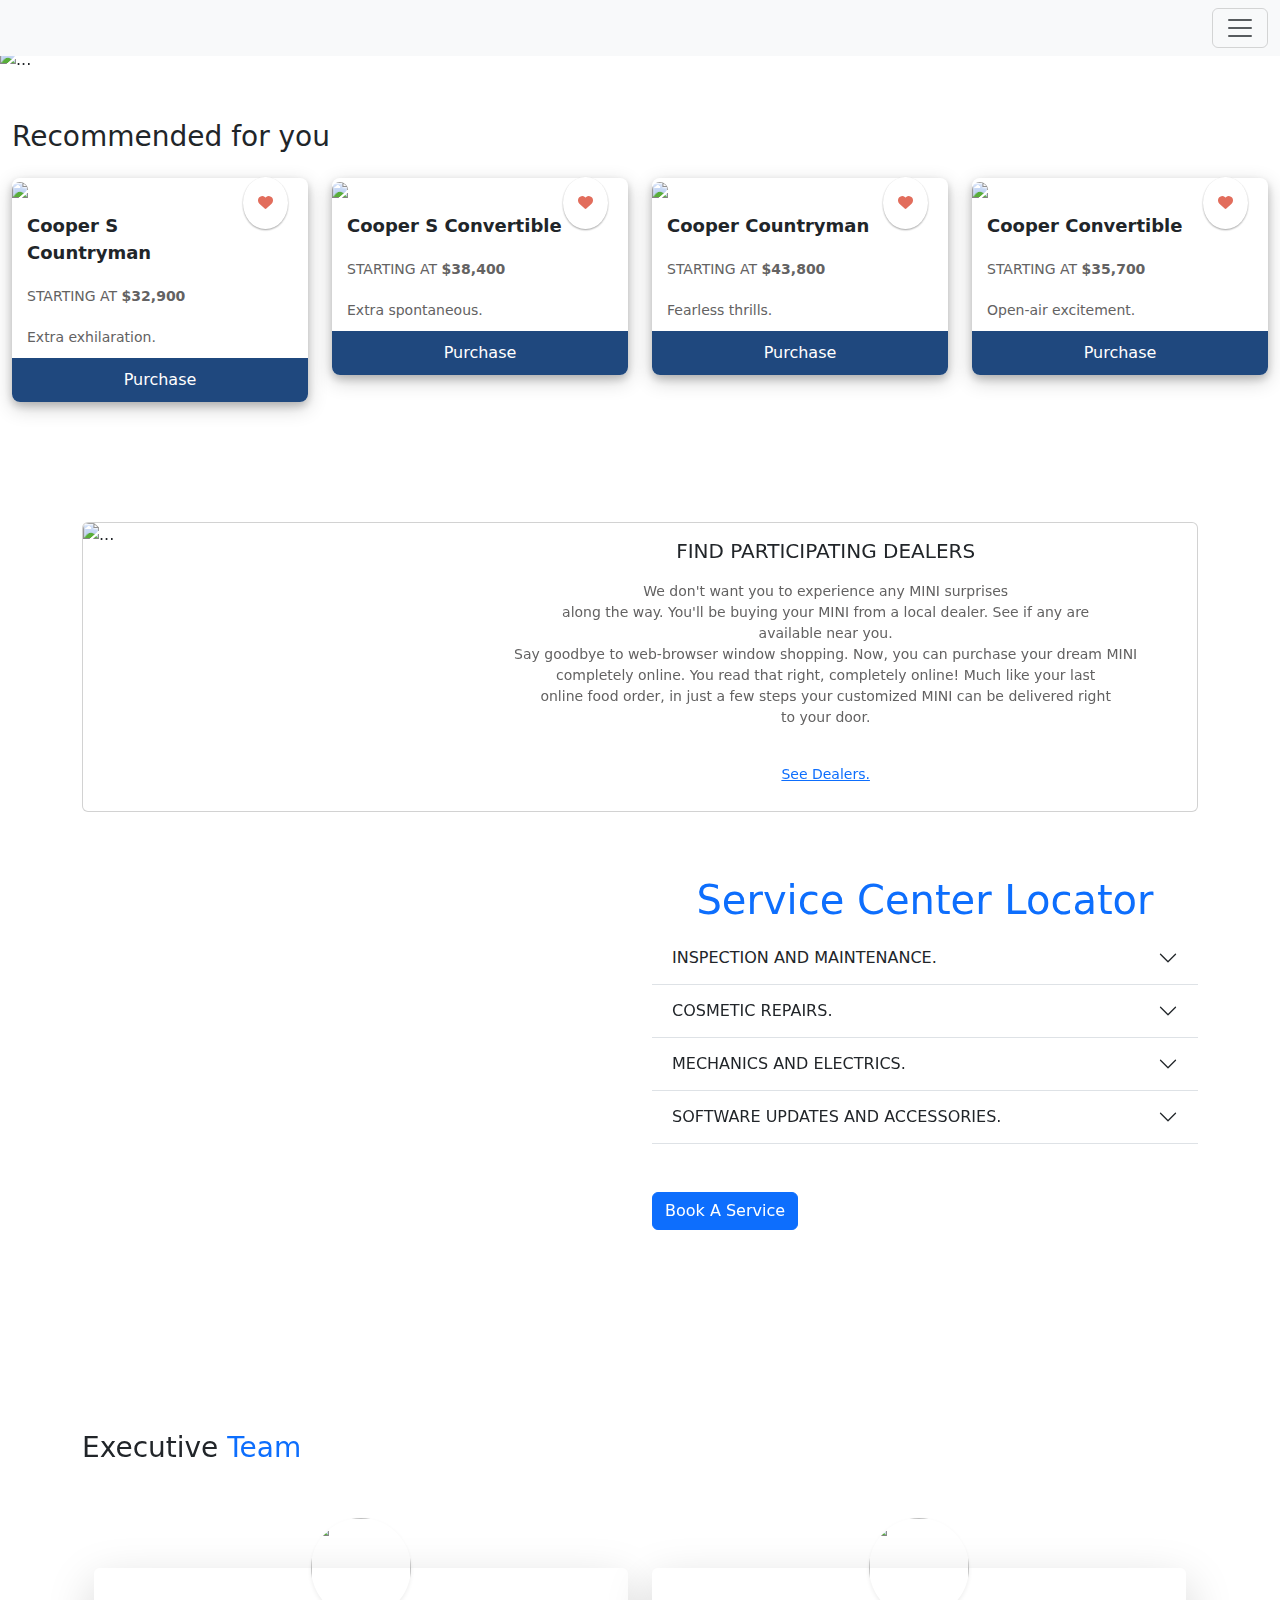
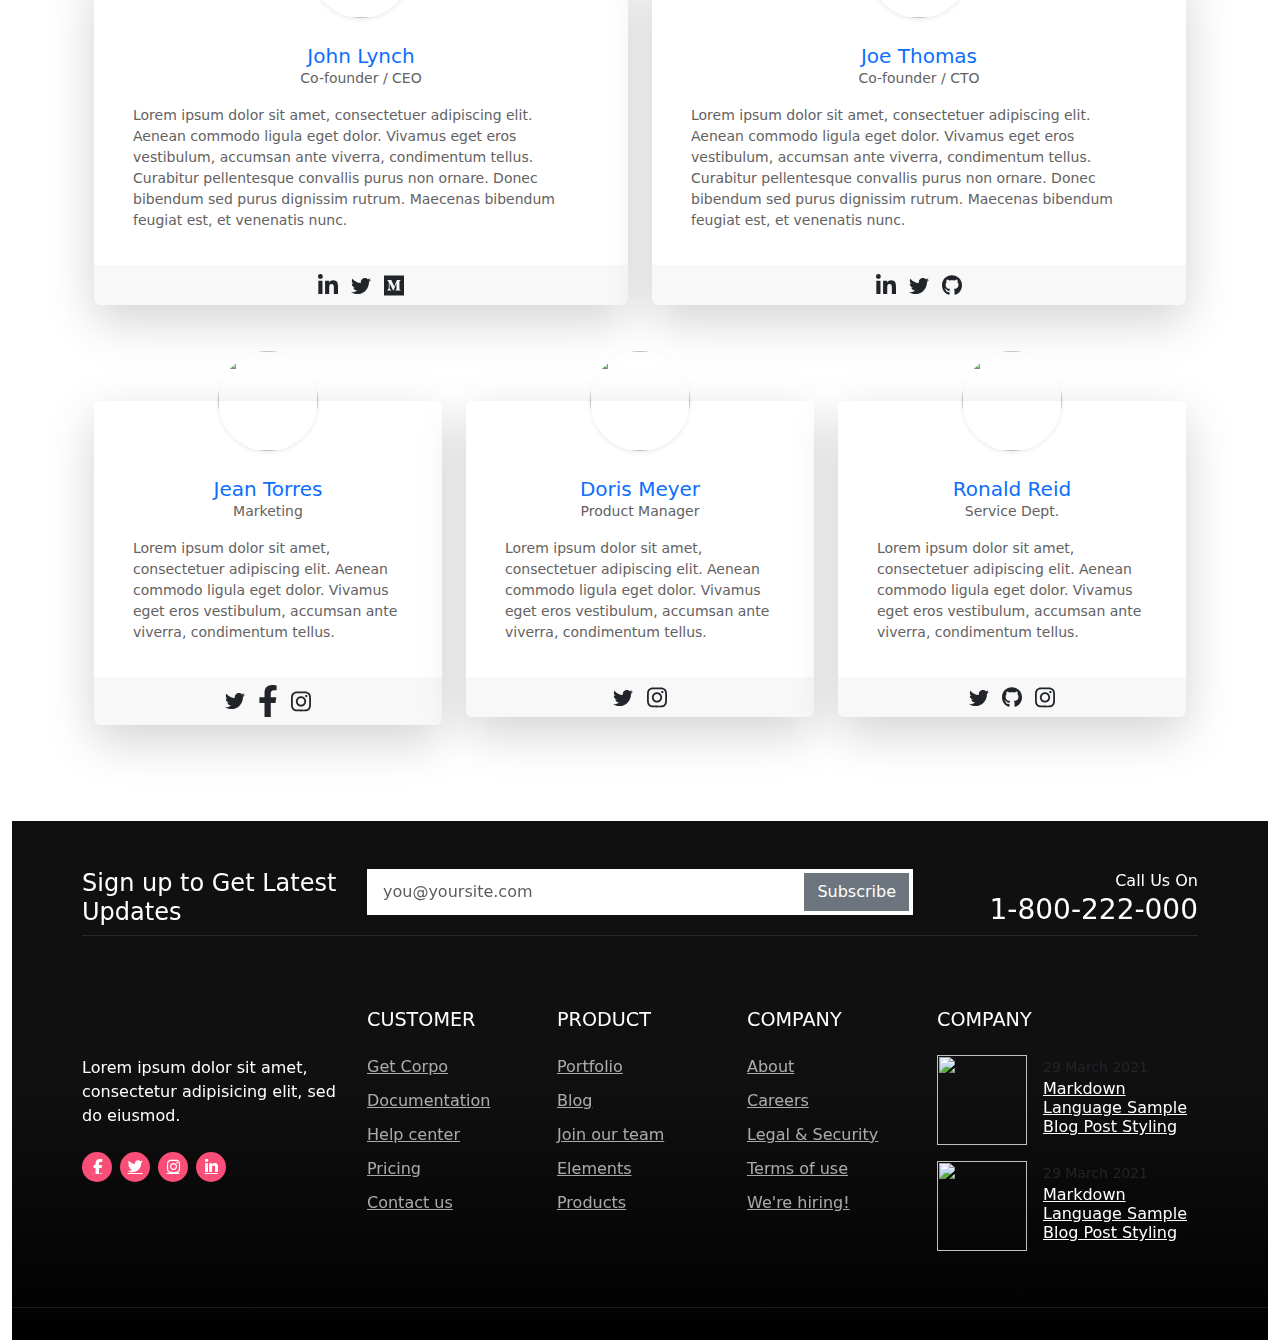
==== index.html @ a59e13ec "Update and rename index.html.html to index.html" ====
<!DOCTYPE html>
<html lang="en">

<head>
    <meta charset="UTF-8">
    <meta name="viewport" content="width=device-width, initial-scale=1.0">
    <title>Document</title>
    <link rel="stylesheet" href="./style.css">
    <link rel="stylesheet" href="https://cdn.jsdelivr.net/npm/bootstrap@5.3.2/dist/css/bootstrap.min.css">
    <link rel="stylesheet" href="https://cdn.jsdelivr.net/npm/bootstrap-icons@1.11.3/font/bootstrap-icons.min.css">
    <link rel="stylesheet" href="https://cdnjs.cloudflare.com/ajax/libs/font-awesome/6.5.1/css/all.min.css">
    <link href="https://unpkg.com/aos@2.3.1/dist/aos.css" rel="stylesheet">
    
</head>

<body>
    <nav class="navbar bg-body-tertiary fixed-top">
        <div class="container-fluid">
            <img class="navbar-brand" src="./minilogo.png" alt="" style="max-width: 7%;">
            <button class="navbar-toggler" type="button" data-bs-toggle="offcanvas" data-bs-target="#offcanvasNavbar"
                aria-controls="offcanvasNavbar" aria-label="Toggle navigation">
                <span class="navbar-toggler-icon"></span>
            </button>
            <div class="offcanvas offcanvas-end" tabindex="-1" id="offcanvasNavbar"
                aria-labelledby="offcanvasNavbarLabel">
                <div class="offcanvas-header">
                    <h5 class="offcanvas-title" id="offcanvasNavbarLabel">Mini Cooper</h5>
                    <button type="button" class="btn-close" data-bs-dismiss="offcanvas" aria-label="Close"></button>
                </div>
                <div class="offcanvas-body">
                    <ul class="navbar-nav justify-content-end flex-grow-1 pe-3">
                        <li class="nav-item">
                            <a class="nav-link" href="#">Models</a>
                        </li>
                        <li class="nav-item">
                            <a class="nav-link" href="#">Finance</a>
                        </li>
                        <li class="nav-item">
                            <a class="nav-link" href="#">Services</a>
                        </li>
                        <li class="nav-item">
                            <a class="nav-link" href="#">Find a Mini Center</a>
                        </li>
                        <li class="nav-item">
                            <a class="nav-link" href="#">Test Drive a Mini</a>
                        </li>
                        <li class="nav-item">
                            <a class="nav-link" href="#">Buy a Mini</a>
                        </li>
                    </ul>
                    <form class="d-flex align-items-center mt-3" role="search">
                        <input class="form-control me-2" type="search" placeholder="Search" aria-label="Search">
                        <i class="bi bi-search"></i>
                    </form>
                </div>
            </div>
        </div>
    </nav>

    <div id="carouselExampleInterval" class="carousel slide mt-5" data-bs-ride="carousel">
        <div class="carousel-inner">
            <div class="carousel-item active" data-bs-interval="1000">
                <img src="./b3.jpg" class="d-block w-100" alt="...">
            </div>
            <div class="carousel-item">
                <img src="./b1.jpg" class="d-block w-100" alt="..." data-bs-interval="1000">
            </div>
            <div class="carousel-item" data-bs-interval="1000">
                <img src="./b2.jpg" class="d-block w-100" alt="...">
            </div>
        </div>
        <button class="carousel-control-prev" type="button" data-bs-target="#carouselExampleInterval"
            data-bs-slide="prev">
            <span class="carousel-control-prev-icon" aria-hidden="true"></span>
            <span class="visually-hidden">Previous</span>
        </button>
        <button class="carousel-control-next" type="button" data-bs-target="#carouselExampleInterval"
            data-bs-slide="next">
            <span class="carousel-control-next-icon" aria-hidden="true"></span>
            <span class="visually-hidden">Next</span>
        </button>
    </div>

    <div class="container-fluid my-5">
        <div class="row">
            <h3>Recommended for you</h3>
            <!-- <h3 style="margin-top: -35px;"  data-aos="fade-right"
            data-aos-offset="300"
            data-aos-easing="ease-in-sine">_________________________</h3> -->
            <div class="col-lg-6 mt-3 col-sm-6 col-xl-3" data-aos="fade-right" data-aos-offset="300"
                data-aos-easing="ease-in-sine">
                <div class="card-sl">
                    <div class="card-image">
                        <img src="./minicourt.avif" />
                    </div>

                    <a class="card-action" href="#"><i class="fa fa-heart"></i></a>
                    <div class="card-heading">
                        Cooper S Countryman
                    </div>
                    <div class="card-text">
                        STARTING AT

                        <b>$32,900</b>
                    </div>
                    <div class="card-text">
                        Extra exhilaration.
                    </div>
                    <a href="#" class="card-button" style="text-decoration: none;">Purchase</a>
                </div>
            </div>
            <div class="col-lg-6 mt-3 col-sm-6 col-xl-3" data-aos="fade-right" data-aos-offset="300"
                data-aos-easing="ease-in-sine">
                <div class="card-sl">
                    <div class="card-image">
                        <img src="./MINIUSA-Convertible-Cosy-Coopers.avif" />
                    </div>

                    <a class="card-action" href="#"><i class="fa fa-heart"></i></a>
                    <div class="card-heading">
                        Cooper S Convertible
                    </div>
                    <div class="card-text">
                        STARTING AT

                        <b>$38,400</b>
                    </div>
                    <div class="card-text">
                        Extra spontaneous.
                    </div>
                    <a href="#" class="card-button" style="text-decoration: none;">Purchase</a>
                </div>
            </div>
            <div class="col-lg-6 mt-3 col-sm-6 col-xl-3" data-aos="fade-right" data-aos-offset="300"
                data-aos-easing="ease-in-sine">
                <div class="card-sl">
                    <div class="card-image">
                        <img src="./MINI-USA-Countryman-Lineup-4-v3.avif" />
                    </div>

                    <a class="card-action" href="#"><i class="fa fa-heart"></i></a>
                    <div class="card-heading">
                        Cooper Countryman
                    </div>
                    <div class="card-text">
                        STARTING AT



                        <b>$43,800</b>
                    </div>
                    <div class="card-text">
                        Fearless thrills.
                    </div>
                    <a href="#" class="card-button" style="text-decoration: none;">Purchase</a>
                </div>
            </div>
            <div class="col-lg-6 mt-3 col-sm-6 col-xl-3" data-aos="fade-right" data-aos-offset="300"
                data-aos-easing="ease-in-sine">
                <div class="card-sl">
                    <div class="card-image">
                        <img src="./MINIUSA-Convertible-Cosy-Cooper.avif" />
                    </div>

                    <a class="card-action" href="#"><i class="fa fa-heart"></i></a>
                    <div class="card-heading">
                        Cooper Convertible
                    </div>
                    <div class="card-text">
                        STARTING AT



                        <b>$35,700</b>
                    </div>
                    <div class="card-text">
                        Open-air excitement.
                    </div>
                    <a href="#" class="card-button" style="text-decoration: none;">Purchase</a>
                </div>
            </div>
        </div>
    </div>

    <div class="container-fluid">
        <div class="row">
            <div class="col">
                <div class="img-fluid">
                    <img src="b2.avif" alt="" style="max-width: 100%; height: auto;" class="img1">
                </div>
            </div>
        </div>
    </div>

    <div class="container my-5" data-aos="fade-up" data-aos-anchor-placement="center-bottom">
        <div class="row">
            <div class="col">
                <div class="card mb-3" style="max-width: 100%;">
                    <div class="row g-0">
                        <div class="col-md-4">
                            <img src="https://www.miniusa.com/content/dam/mini/shopping-tools/shopping/shop-at-home/desktop/MINI-Anywhere-Participating-Dealers_Desktop.jpg.miniusaimg.small.jpeg"
                                class="img-fluid rounded-start" alt="...">
                        </div>
                        <div class="col-md-8">
                            <div class="card-body">
                                <h5 class="card-title text-center">FIND PARTICIPATING DEALERS</h5>
                                <p class="card-text text-center">We don't want you to experience any MINI surprises <br>
                                    along the way. You'll be buying your MINI from a local dealer. See if any are <br>
                                    available near you. <br>
                                    Say goodbye to web-browser window shopping. Now, you can purchase your dream MINI
                                    <br>
                                    completely online. You read that right, completely online! Much like your last <br>
                                    online food order, in just a few steps your customized MINI can be delivered right
                                    <br>
                                    to your door.
                                </p>
                                <!-- <div class="btn btn-outline-primary">SEE DEALERS</div> -->
                                <p class="card-text text-center"><a href="#">See Dealers.</a>
                                </p>
                            </div>
                        </div>
                    </div>
                </div>
            </div>
        </div>
    </div>

    <div class="container">
        <div class="row">
            <div class="col-lg-6 col-md-12">
                <div class="mapouter">
                    <div class="gmap_canvas"><iframe
                            src="https://maps.google.com/maps?q=india&amp;t=&amp;z=5&amp;ie=UTF8&amp;iwloc=&amp;output=embed"
                            frameborder="1" scrolling="no" style="width: 500px; height: 500px;"></iframe>
                        <!-- <a href="https://blooketjoin.org/blooket-login/">blooket login</a> -->
                    </div>
                </div>
            </div>
            <div class="col-md-12 col-lg-6">
                <h1 class="text-center text-primary">Service Center Locator</h1>
                <div class="accordion accordion-flush" id="accordionFlushExample">
                    <div class="accordion-item">
                      <h2 class="accordion-header">
                        <button class="accordion-button collapsed" type="button" data-bs-toggle="collapse" data-bs-target="#flush-collapseOne" aria-expanded="false" aria-controls="flush-collapseOne">
                            INSPECTION AND MAINTENANCE.
                        </button>
                      </h2>
                      <div id="flush-collapseOne" class="accordion-collapse collapse" data-bs-parent="#accordionFlushExample">
                        <ul>
                            <li>Main inspection and emissions exhaust test.</li>
                            <li>Winter, holiday or safety check-ups.</li>
                            <li>Engine oil service with high-quality MINI Original Engine Oil and a replacement oil filter.</li>
                        </ul>
                        <!-- <div class="accordion-body">Placeholder content for this accordion, which is intended to demonstrate the <code>.accordion-flush</code> class. This is the first item's accordion body.</div> -->
                      </div>
                    </div>
                    <div class="accordion-item">
                      <h2 class="accordion-header">
                        <button class="accordion-button collapsed" type="button" data-bs-toggle="collapse" data-bs-target="#flush-collapseTwo" aria-expanded="false" aria-controls="flush-collapseTwo">
                            COSMETIC REPAIRS.
                        </button>
                      </h2>
                      <div id="flush-collapseTwo" class="accordion-collapse collapse" data-bs-parent="#accordionFlushExample">
                        <!-- <div class="accordion-body">Placeholder content for this accordion, which is intended to demonstrate the <code>.accordion-flush</code> class. This is the second item's accordion body. Let's imagine this being filled with some actual content.</div> -->
                        <ul>
                            <li>Removal of cracks and scratches on plastic parts, e.g. bumpers.</li>
                            <li>Repairs to torn seats, ripped upholstery and interior scratches.</li>
                            <li>Windscreen cracks and scratches fixed - usually in less than an hour.</li>
                        </ul>
                      </div>
                    </div>
                    <div class="accordion-item">
                      <h2 class="accordion-header">
                        <button class="accordion-button collapsed" type="button" data-bs-toggle="collapse" data-bs-target="#flush-collapseThree" aria-expanded="false" aria-controls="flush-collapseThree">
                            MECHANICS AND ELECTRICS.
                        </button>
                      </h2>
                      <div id="flush-collapseThree" class="accordion-collapse collapse" data-bs-parent="#accordionFlushExample">
                        <!-- <div class="accordion-body">Placeholder content for this accordion, which is intended to demonstrate the <code>.accordion-flush</code> class. This is the third item's accordion body. Nothing more exciting happening here in terms of content, but just filling up the space to make it look, at least at first glance, a bit more representative of how this would look in a real-world application.</div> -->
                        <ul>
                            <li>Brake pads replaced to restore maximum stopping power.</li>
                            <li>Exhaust replacement to guarantee full-blooded, authentic MINI sound.</li>
                            <li>Specialist electrical and electronic repairs that improve safety, comfort and fuel efficiency.</li>
                        </ul>
                      </div>
                    </div>
                    <div class="accordion-item">
                        <h2 class="accordion-header">
                          <button class="accordion-button collapsed" type="button" data-bs-toggle="collapse" data-bs-target="#flush-collapseFour" aria-expanded="false" aria-controls="flush-collapseFour">
                            SOFTWARE UPDATES AND ACCESSORIES.
                          </button>
                        </h2>
                        <div id="flush-collapseFour" class="accordion-collapse collapse" data-bs-parent="#accordionFlushExample">
                          <!-- <div class="accordion-body">Placeholder content for this accordion, which is intended to demonstrate the <code>.accordion-flush</code> class. This is the third item's accordion body. Nothing more exciting happening here in terms of content, but just filling up the space to make it look, at least at first glance, a bit more representative of how this would look in a real-world application.</div> -->
                          <ul>
                            <li>Benefit from the latest MINI technology, from up-to-the minute navigation to Bluetooth connectivity.</li>
                            <li>Personalise your MINI with genuine accessories, made to measure for your car.</li>
                             <li>Retrofitted by expert technicians to smoothly integrate with your MINI.</li> 
                        </ul>
                        </div>
                      </div>
                      <!-- Button trigger modal -->
<button type="button" class="btn btn-primary mt-5" data-bs-toggle="modal" data-bs-target="#exampleModal">
    Book A Service
  </button>
  
  <div class="modal fade" id="exampleModal" tabindex="-1" aria-labelledby="exampleModalLabel" aria-hidden="true">
    <div class="modal-dialog ">
      <div class="modal-content ">
        <div class="modal-header ">
          <h1 class="modal-title fs-5 " id="exampleModalLabel">MINI CAN FIX IT. </h1>
          <button type="button" class="btn-close " data-bs-dismiss="modal" aria-label="Close"></button>
        </div>
        <div class="modal-body">
          ...
        </div>
        <div class="modal-footer">
          <button type="button" class="btn btn-secondary" data-bs-dismiss="modal">Close</button>
          <button type="button" class="btn btn-primary">Save changes</button>
        </div>
      </div>
    </div>
  </div>
                  </div>
                <!-- <h1 class="text-center text-primary">Service Center Locator</h1>
                <p class="text-center">For servicing and repairs big and small, trust your MINI to the experts. Our magician-like
                    technicians will get your MINI looking good as new and working like a dream, using MINI Original
                    Parts and signature MINI expertise.</p>
                <h3 class="text-center">INSPECTION AND MAINTENANCE.</h3>
                <ul>
                    <li>Main inspection and emissions exhaust test.</li>
                    <li>Winter, holiday or safety check-ups.</li>
                    <li>Engine oil service with high-quality MINI Original Engine Oil and a replacement oil filter.</li>
                </ul>
                <h3 class="text-center">COSMETIC REPAIRS.</h3>
                <ul>
                    <li>Removal of cracks and scratches on plastic parts, e.g. bumpers.</li>
                    <li>Repairs to torn seats, ripped upholstery and interior scratches.</li>
                    <li>Windscreen cracks and scratches fixed - usually in less than an hour.</li>
                </ul> -->
                <!-- <h3 class="text-center">MECHANICS AND ELECTRICS.</h3>
                <ul>
                    <li>Brake pads replaced to restore maximum stopping power.</li>
                    <li>Exhaust replacement to guarantee full-blooded, authentic MINI sound.</li>
                    <li>Specialist electrical and electronic repairs that improve safety, comfort and fuel efficiency.</li>
                </ul>
                <h3 class="text-center">SOFTWARE UPDATES AND ACCESSORIES.</h3>
                <ul>
                    <li>Benefit from the latest MINI technology, from up-to-the minute navigation to Bluetooth connectivity.</li> -->
                    <!-- <li>Personalise your MINI with genuine accessories, made to measure for your car.</li> -->
                    <!-- <li>Retrofitted by expert technicians to smoothly integrate with your MINI.</li>
                </ul>  -->
            </div>
        </div>
    </div>

    <div class="container mt-5">
        <h3 class="text">Executive <span class="text-primary">Team</span></h3>
        <div class="row">
            <div class="col">
                <section class="team-section py-5">
                    <div class="container">
                        <div class="row justify-content-center">
                            <div class="col-12 col-md-6">
                                <div class="card border-0 shadow-lg pt-5 my-5 position-relative">
                                    <div class="card-body p-4">
                                        <div class="member-profile position-absolute w-100 text-center">
                                            <img class="rounded-circle mx-auto d-inline-block shadow-sm" src="https://bootdey.com/img/Content/avatar/avatar7.png" alt="">
                                        </div>
                                        <div class="card-text pt-1">
                                            <h5 class="member-name mb-0 text-center text-primary font-weight-bold">John Lynch</h5>
                                            <div class="mb-3 text-center">Co-founder / CEO</div>
                                            <div>Lorem ipsum dolor sit amet, consectetuer adipiscing elit. Aenean commodo ligula eget dolor. Vivamus eget eros vestibulum, accumsan ante viverra, condimentum tellus. Curabitur pellentesque convallis purus non ornare. Donec bibendum sed purus dignissim rutrum. Maecenas bibendum feugiat est, et venenatis nunc.</div>
                                        </div>
                                    </div><!--//card-body-->
                                    <div class="card-footer theme-bg-primary border-0 text-center">
                                        <ul class="social-list list-inline mb-0 mx-auto">
                                            <li class="list-inline-item"><a class="text-dark" href="#"><svg class="svg-inline--fa fa-linkedin-in fa-w-14 fa-fw" aria-hidden="true" focusable="false" data-prefix="fab" data-icon="linkedin-in" role="img" xmlns="http://www.w3.org/2000/svg" viewBox="0 0 448 512" data-fa-i2svg=""><path fill="currentColor" d="M100.28 448H7.4V148.9h92.88zM53.79 108.1C24.09 108.1 0 83.5 0 53.8a53.79 53.79 0 0 1 107.58 0c0 29.7-24.1 54.3-53.79 54.3zM447.9 448h-92.68V302.4c0-34.7-.7-79.2-48.29-79.2-48.29 0-55.69 37.7-55.69 76.7V448h-92.78V148.9h89.08v40.8h1.3c12.4-23.5 42.69-48.3 87.88-48.3 94 0 111.28 61.9 111.28 142.3V448z"></path></svg><!-- <i class="fab fa-linkedin-in fa-fw"></i> Font Awesome fontawesome.com --></a></li>
                                            <li class="list-inline-item"><a class="text-dark" href="#"><svg class="svg-inline--fa fa-twitter fa-w-16 fa-fw" aria-hidden="true" focusable="false" data-prefix="fab" data-icon="twitter" role="img" xmlns="http://www.w3.org/2000/svg" viewBox="0 0 512 512" data-fa-i2svg=""><path fill="currentColor" d="M459.37 151.716c.325 4.548.325 9.097.325 13.645 0 138.72-105.583 298.558-298.558 298.558-59.452 0-114.68-17.219-161.137-47.106 8.447.974 16.568 1.299 25.34 1.299 49.055 0 94.213-16.568 130.274-44.832-46.132-.975-84.792-31.188-98.112-72.772 6.498.974 12.995 1.624 19.818 1.624 9.421 0 18.843-1.3 27.614-3.573-48.081-9.747-84.143-51.98-84.143-102.985v-1.299c13.969 7.797 30.214 12.67 47.431 13.319-28.264-18.843-46.781-51.005-46.781-87.391 0-19.492 5.197-37.36 14.294-52.954 51.655 63.675 129.3 105.258 216.365 109.807-1.624-7.797-2.599-15.918-2.599-24.04 0-57.828 46.782-104.934 104.934-104.934 30.213 0 57.502 12.67 76.67 33.137 23.715-4.548 46.456-13.32 66.599-25.34-7.798 24.366-24.366 44.833-46.132 57.827 21.117-2.273 41.584-8.122 60.426-16.243-14.292 20.791-32.161 39.308-52.628 54.253z"></path></svg><!-- <i class="fab fa-twitter fa-fw"></i> Font Awesome fontawesome.com --></a></li>
                                            <li class="list-inline-item"><a class="text-dark" href="#"><svg class="svg-inline--fa fa-medium fa-w-14 fa-fw" aria-hidden="true" focusable="false" data-prefix="fab" data-icon="medium" role="img" xmlns="http://www.w3.org/2000/svg" viewBox="0 0 448 512" data-fa-i2svg=""><path fill="currentColor" d="M0 32v448h448V32H0zm372.2 106.1l-24 23c-2.1 1.6-3.1 4.2-2.7 6.7v169.3c-.4 2.6.6 5.2 2.7 6.7l23.5 23v5.1h-118V367l24.3-23.6c2.4-2.4 2.4-3.1 2.4-6.7V199.8l-67.6 171.6h-9.1L125 199.8v115c-.7 4.8 1 9.7 4.4 13.2l31.6 38.3v5.1H71.2v-5.1l31.6-38.3c3.4-3.5 4.9-8.4 4.1-13.2v-133c.4-3.7-1-7.3-3.8-9.8L75 138.1V133h87.3l67.4 148L289 133.1h83.2v5z"></path></svg><!-- <i class="fab fa-medium fa-fw"></i> Font Awesome fontawesome.com --></a></li>
                                            
                                        </ul><!--//social-list-->
                                    </div><!--//card-footer-->
                                </div><!--//card-->
                            </div><!--//col-->
                            
                            <div class="col-12 col-md-6">
                                <div class="card border-0 shadow-lg pt-5 my-5 position-relative">
                                    <div class="card-body p-4">
                                        <div class="member-profile position-absolute w-100 text-center">
                                            <img class="rounded-circle mx-auto d-inline-block shadow-sm" src="https://bootdey.com/img/Content/avatar/avatar1.png" alt="">
                                        </div>
                                        <div class="card-text pt-1">
                                            <h5 class="member-name mb-0 text-center text-primary font-weight-bold">Joe Thomas</h5>
                                            <div class="mb-3 text-center">Co-founder / CTO</div>
                                            <div>Lorem ipsum dolor sit amet, consectetuer adipiscing elit. Aenean commodo ligula eget dolor. Vivamus eget eros vestibulum, accumsan ante viverra, condimentum tellus. Curabitur pellentesque convallis purus non ornare. Donec bibendum sed purus dignissim rutrum. Maecenas bibendum feugiat est, et venenatis nunc.</div>
                                        </div>
                                    </div><!--//card-body-->
                                    <div class="card-footer theme-bg-primary border-0 text-center">
                                        <ul class="social-list list-inline mb-0 mx-auto">
                                            <li class="list-inline-item"><a class="text-dark" href="#"><svg class="svg-inline--fa fa-linkedin-in fa-w-14 fa-fw" aria-hidden="true" focusable="false" data-prefix="fab" data-icon="linkedin-in" role="img" xmlns="http://www.w3.org/2000/svg" viewBox="0 0 448 512" data-fa-i2svg=""><path fill="currentColor" d="M100.28 448H7.4V148.9h92.88zM53.79 108.1C24.09 108.1 0 83.5 0 53.8a53.79 53.79 0 0 1 107.58 0c0 29.7-24.1 54.3-53.79 54.3zM447.9 448h-92.68V302.4c0-34.7-.7-79.2-48.29-79.2-48.29 0-55.69 37.7-55.69 76.7V448h-92.78V148.9h89.08v40.8h1.3c12.4-23.5 42.69-48.3 87.88-48.3 94 0 111.28 61.9 111.28 142.3V448z"></path></svg><!-- <i class="fab fa-linkedin-in fa-fw"></i> Font Awesome fontawesome.com --></a></li>
                                            <li class="list-inline-item"><a class="text-dark" href="#"><svg class="svg-inline--fa fa-twitter fa-w-16 fa-fw" aria-hidden="true" focusable="false" data-prefix="fab" data-icon="twitter" role="img" xmlns="http://www.w3.org/2000/svg" viewBox="0 0 512 512" data-fa-i2svg=""><path fill="currentColor" d="M459.37 151.716c.325 4.548.325 9.097.325 13.645 0 138.72-105.583 298.558-298.558 298.558-59.452 0-114.68-17.219-161.137-47.106 8.447.974 16.568 1.299 25.34 1.299 49.055 0 94.213-16.568 130.274-44.832-46.132-.975-84.792-31.188-98.112-72.772 6.498.974 12.995 1.624 19.818 1.624 9.421 0 18.843-1.3 27.614-3.573-48.081-9.747-84.143-51.98-84.143-102.985v-1.299c13.969 7.797 30.214 12.67 47.431 13.319-28.264-18.843-46.781-51.005-46.781-87.391 0-19.492 5.197-37.36 14.294-52.954 51.655 63.675 129.3 105.258 216.365 109.807-1.624-7.797-2.599-15.918-2.599-24.04 0-57.828 46.782-104.934 104.934-104.934 30.213 0 57.502 12.67 76.67 33.137 23.715-4.548 46.456-13.32 66.599-25.34-7.798 24.366-24.366 44.833-46.132 57.827 21.117-2.273 41.584-8.122 60.426-16.243-14.292 20.791-32.161 39.308-52.628 54.253z"></path></svg><!-- <i class="fab fa-twitter fa-fw"></i> Font Awesome fontawesome.com --></a></li>
                                            <li class="list-inline-item"><a class="text-dark" href="#"><svg class="svg-inline--fa fa-github fa-w-16 fa-fw" aria-hidden="true" focusable="false" data-prefix="fab" data-icon="github" role="img" xmlns="http://www.w3.org/2000/svg" viewBox="0 0 496 512" data-fa-i2svg=""><path fill="currentColor" d="M165.9 397.4c0 2-2.3 3.6-5.2 3.6-3.3.3-5.6-1.3-5.6-3.6 0-2 2.3-3.6 5.2-3.6 3-.3 5.6 1.3 5.6 3.6zm-31.1-4.5c-.7 2 1.3 4.3 4.3 4.9 2.6 1 5.6 0 6.2-2s-1.3-4.3-4.3-5.2c-2.6-.7-5.5.3-6.2 2.3zm44.2-1.7c-2.9.7-4.9 2.6-4.6 4.9.3 2 2.9 3.3 5.9 2.6 2.9-.7 4.9-2.6 4.6-4.6-.3-1.9-3-3.2-5.9-2.9zM244.8 8C106.1 8 0 113.3 0 252c0 110.9 69.8 205.8 169.5 239.2 12.8 2.3 17.3-5.6 17.3-12.1 0-6.2-.3-40.4-.3-61.4 0 0-70 15-84.7-29.8 0 0-11.4-29.1-27.8-36.6 0 0-22.9-15.7 1.6-15.4 0 0 24.9 2 38.6 25.8 21.9 38.6 58.6 27.5 72.9 20.9 2.3-16 8.8-27.1 16-33.7-55.9-6.2-112.3-14.3-112.3-110.5 0-27.5 7.6-41.3 23.6-58.9-2.6-6.5-11.1-33.3 2.6-67.9 20.9-6.5 69 27 69 27 20-5.6 41.5-8.5 62.8-8.5s42.8 2.9 62.8 8.5c0 0 48.1-33.6 69-27 13.7 34.7 5.2 61.4 2.6 67.9 16 17.7 25.8 31.5 25.8 58.9 0 96.5-58.9 104.2-114.8 110.5 9.2 7.9 17 22.9 17 46.4 0 33.7-.3 75.4-.3 83.6 0 6.5 4.6 14.4 17.3 12.1C428.2 457.8 496 362.9 496 252 496 113.3 383.5 8 244.8 8zM97.2 352.9c-1.3 1-1 3.3.7 5.2 1.6 1.6 3.9 2.3 5.2 1 1.3-1 1-3.3-.7-5.2-1.6-1.6-3.9-2.3-5.2-1zm-10.8-8.1c-.7 1.3.3 2.9 2.3 3.9 1.6 1 3.6.7 4.3-.7.7-1.3-.3-2.9-2.3-3.9-2-.6-3.6-.3-4.3.7zm32.4 35.6c-1.6 1.3-1 4.3 1.3 6.2 2.3 2.3 5.2 2.6 6.5 1 1.3-1.3.7-4.3-1.3-6.2-2.2-2.3-5.2-2.6-6.5-1zm-11.4-14.7c-1.6 1-1.6 3.6 0 5.9 1.6 2.3 4.3 3.3 5.6 2.3 1.6-1.3 1.6-3.9 0-6.2-1.4-2.3-4-3.3-5.6-2z"></path></svg><!-- <i class="fab fa-github fa-fw"></i> Font Awesome fontawesome.com --></a></li>
                                            
                                        </ul><!--//social-list-->
                                    </div><!--//card-footer-->
                                </div><!--//card-->
                            </div><!--//col-->
                            
                            <div class="col-12 col-md-6 col-lg-4">
                                <div class="card border-0 shadow-lg pt-5 my-5 position-relative">
                                    <div class="card-body p-4">
                                        <div class="member-profile position-absolute w-100 text-center">
                                            <img class="rounded-circle mx-auto d-inline-block shadow-sm" src="https://bootdey.com/img/Content/avatar/avatar8.png" alt="">
                                        </div>
                                        <div class="card-text pt-1">
                                            <h5 class="member-name mb-0 text-center text-primary font-weight-bold">Jean Torres</h5>
                                            <div class="mb-3 text-center">Marketing</div>
                                            <div>Lorem ipsum dolor sit amet, consectetuer adipiscing elit. Aenean commodo ligula eget dolor. Vivamus eget eros vestibulum, accumsan ante viverra, condimentum tellus. </div>
                                        </div>
                                    </div><!--//card-body-->
                                    <div class="card-footer theme-bg-primary border-0 text-center">
                                        <ul class="social-list list-inline mb-0 mx-auto">
                                            <li class="list-inline-item"><a class="text-dark" href="#"><svg class="svg-inline--fa fa-twitter fa-w-16 fa-fw" aria-hidden="true" focusable="false" data-prefix="fab" data-icon="twitter" role="img" xmlns="http://www.w3.org/2000/svg" viewBox="0 0 512 512" data-fa-i2svg=""><path fill="currentColor" d="M459.37 151.716c.325 4.548.325 9.097.325 13.645 0 138.72-105.583 298.558-298.558 298.558-59.452 0-114.68-17.219-161.137-47.106 8.447.974 16.568 1.299 25.34 1.299 49.055 0 94.213-16.568 130.274-44.832-46.132-.975-84.792-31.188-98.112-72.772 6.498.974 12.995 1.624 19.818 1.624 9.421 0 18.843-1.3 27.614-3.573-48.081-9.747-84.143-51.98-84.143-102.985v-1.299c13.969 7.797 30.214 12.67 47.431 13.319-28.264-18.843-46.781-51.005-46.781-87.391 0-19.492 5.197-37.36 14.294-52.954 51.655 63.675 129.3 105.258 216.365 109.807-1.624-7.797-2.599-15.918-2.599-24.04 0-57.828 46.782-104.934 104.934-104.934 30.213 0 57.502 12.67 76.67 33.137 23.715-4.548 46.456-13.32 66.599-25.34-7.798 24.366-24.366 44.833-46.132 57.827 21.117-2.273 41.584-8.122 60.426-16.243-14.292 20.791-32.161 39.308-52.628 54.253z"></path></svg><!-- <i class="fab fa-twitter fa-fw"></i> Font Awesome fontawesome.com --></a></li>
                                            <li class="list-inline-item"><a class="text-dark" href="#"><svg class="svg-inline--fa fa-facebook-f fa-w-10 fa-fw" aria-hidden="true" focusable="false" data-prefix="fab" data-icon="facebook-f" role="img" xmlns="http://www.w3.org/2000/svg" viewBox="0 0 320 512" data-fa-i2svg=""><path fill="currentColor" d="M279.14 288l14.22-92.66h-88.91v-60.13c0-25.35 12.42-50.06 52.24-50.06h40.42V6.26S260.43 0 225.36 0c-73.22 0-121.08 44.38-121.08 124.72v70.62H22.89V288h81.39v224h100.17V288z"></path></svg><!-- <i class="fab fa-facebook-f fa-fw"></i> Font Awesome fontawesome.com --></a></li>
                                            <li class="list-inline-item"><a class="text-dark" href="#"><svg class="svg-inline--fa fa-instagram fa-w-14 fa-fw" aria-hidden="true" focusable="false" data-prefix="fab" data-icon="instagram" role="img" xmlns="http://www.w3.org/2000/svg" viewBox="0 0 448 512" data-fa-i2svg=""><path fill="currentColor" d="M224.1 141c-63.6 0-114.9 51.3-114.9 114.9s51.3 114.9 114.9 114.9S339 319.5 339 255.9 287.7 141 224.1 141zm0 189.6c-41.1 0-74.7-33.5-74.7-74.7s33.5-74.7 74.7-74.7 74.7 33.5 74.7 74.7-33.6 74.7-74.7 74.7zm146.4-194.3c0 14.9-12 26.8-26.8 26.8-14.9 0-26.8-12-26.8-26.8s12-26.8 26.8-26.8 26.8 12 26.8 26.8zm76.1 27.2c-1.7-35.9-9.9-67.7-36.2-93.9-26.2-26.2-58-34.4-93.9-36.2-37-2.1-147.9-2.1-184.9 0-35.8 1.7-67.6 9.9-93.9 36.1s-34.4 58-36.2 93.9c-2.1 37-2.1 147.9 0 184.9 1.7 35.9 9.9 67.7 36.2 93.9s58 34.4 93.9 36.2c37 2.1 147.9 2.1 184.9 0 35.9-1.7 67.7-9.9 93.9-36.2 26.2-26.2 34.4-58 36.2-93.9 2.1-37 2.1-147.8 0-184.8zM398.8 388c-7.8 19.6-22.9 34.7-42.6 42.6-29.5 11.7-99.5 9-132.1 9s-102.7 2.6-132.1-9c-19.6-7.8-34.7-22.9-42.6-42.6-11.7-29.5-9-99.5-9-132.1s-2.6-102.7 9-132.1c7.8-19.6 22.9-34.7 42.6-42.6 29.5-11.7 99.5-9 132.1-9s102.7-2.6 132.1 9c19.6 7.8 34.7 22.9 42.6 42.6 11.7 29.5 9 99.5 9 132.1s2.7 102.7-9 132.1z"></path></svg><!-- <i class="fab fa-instagram fa-fw"></i> Font Awesome fontawesome.com --></a></li>
                                        </ul><!--//social-list-->
                                    </div><!--//card-footer-->
                                </div><!--//card-->
                            </div><!--//col-->
                            <div class="col-12 col-md-6 col-lg-4">
                                <div class="card border-0 shadow-lg pt-5 my-5 position-relative">
                                    <div class="card-body p-4">
                                        <div class="member-profile position-absolute w-100 text-center">
                                            <img class="rounded-circle mx-auto d-inline-block shadow-sm" src="https://bootdey.com/img/Content/avatar/avatar2.png" alt="">
                                        </div>
                                        <div class="card-text pt-1">
                                            <h5 class="member-name mb-0 text-center text-primary font-weight-bold">Doris Meyer</h5>
                                            <div class="mb-3 text-center">Product Manager</div>
                                            <div>Lorem ipsum dolor sit amet, consectetuer adipiscing elit. Aenean commodo ligula eget dolor. Vivamus eget eros vestibulum, accumsan ante viverra, condimentum tellus.</div>
                                        </div>
                                    </div><!--//card-body-->
                                    <div class="card-footer theme-bg-primary border-0 text-center">
                                        <ul class="social-list list-inline mb-0 mx-auto">
                                            <li class="list-inline-item"><a class="text-dark" href="#"><svg class="svg-inline--fa fa-twitter fa-w-16 fa-fw" aria-hidden="true" focusable="false" data-prefix="fab" data-icon="twitter" role="img" xmlns="http://www.w3.org/2000/svg" viewBox="0 0 512 512" data-fa-i2svg=""><path fill="currentColor" d="M459.37 151.716c.325 4.548.325 9.097.325 13.645 0 138.72-105.583 298.558-298.558 298.558-59.452 0-114.68-17.219-161.137-47.106 8.447.974 16.568 1.299 25.34 1.299 49.055 0 94.213-16.568 130.274-44.832-46.132-.975-84.792-31.188-98.112-72.772 6.498.974 12.995 1.624 19.818 1.624 9.421 0 18.843-1.3 27.614-3.573-48.081-9.747-84.143-51.98-84.143-102.985v-1.299c13.969 7.797 30.214 12.67 47.431 13.319-28.264-18.843-46.781-51.005-46.781-87.391 0-19.492 5.197-37.36 14.294-52.954 51.655 63.675 129.3 105.258 216.365 109.807-1.624-7.797-2.599-15.918-2.599-24.04 0-57.828 46.782-104.934 104.934-104.934 30.213 0 57.502 12.67 76.67 33.137 23.715-4.548 46.456-13.32 66.599-25.34-7.798 24.366-24.366 44.833-46.132 57.827 21.117-2.273 41.584-8.122 60.426-16.243-14.292 20.791-32.161 39.308-52.628 54.253z"></path></svg><!-- <i class="fab fa-twitter fa-fw"></i> Font Awesome fontawesome.com --></a></li>
                                            
                                            <li class="list-inline-item"><a class="text-dark" href="#"><svg class="svg-inline--fa fa-instagram fa-w-14 fa-fw" aria-hidden="true" focusable="false" data-prefix="fab" data-icon="instagram" role="img" xmlns="http://www.w3.org/2000/svg" viewBox="0 0 448 512" data-fa-i2svg=""><path fill="currentColor" d="M224.1 141c-63.6 0-114.9 51.3-114.9 114.9s51.3 114.9 114.9 114.9S339 319.5 339 255.9 287.7 141 224.1 141zm0 189.6c-41.1 0-74.7-33.5-74.7-74.7s33.5-74.7 74.7-74.7 74.7 33.5 74.7 74.7-33.6 74.7-74.7 74.7zm146.4-194.3c0 14.9-12 26.8-26.8 26.8-14.9 0-26.8-12-26.8-26.8s12-26.8 26.8-26.8 26.8 12 26.8 26.8zm76.1 27.2c-1.7-35.9-9.9-67.7-36.2-93.9-26.2-26.2-58-34.4-93.9-36.2-37-2.1-147.9-2.1-184.9 0-35.8 1.7-67.6 9.9-93.9 36.1s-34.4 58-36.2 93.9c-2.1 37-2.1 147.9 0 184.9 1.7 35.9 9.9 67.7 36.2 93.9s58 34.4 93.9 36.2c37 2.1 147.9 2.1 184.9 0 35.9-1.7 67.7-9.9 93.9-36.2 26.2-26.2 34.4-58 36.2-93.9 2.1-37 2.1-147.8 0-184.8zM398.8 388c-7.8 19.6-22.9 34.7-42.6 42.6-29.5 11.7-99.5 9-132.1 9s-102.7 2.6-132.1-9c-19.6-7.8-34.7-22.9-42.6-42.6-11.7-29.5-9-99.5-9-132.1s-2.6-102.7 9-132.1c7.8-19.6 22.9-34.7 42.6-42.6 29.5-11.7 99.5-9 132.1-9s102.7-2.6 132.1 9c19.6 7.8 34.7 22.9 42.6 42.6 11.7 29.5 9 99.5 9 132.1s2.7 102.7-9 132.1z"></path></svg><!-- <i class="fab fa-instagram fa-fw"></i> Font Awesome fontawesome.com --></a></li>
                                        </ul><!--//social-list-->
                                    </div><!--//card-footer-->
                                </div><!--//card-->
                            </div><!--//col-->
                            <div class="col-12 col-md-6 col-lg-4">
                                <div class="card border-0 shadow-lg pt-5 my-5 position-relative">
                                    <div class="card-body p-4">
                                        <div class="member-profile position-absolute w-100 text-center">
                                            <img class="rounded-circle mx-auto d-inline-block shadow-sm" src="https://bootdey.com/img/Content/avatar/avatar3.png" alt="">
                                        </div>
                                        <div class="card-text pt-1">
                                            <h5 class="member-name mb-0 text-center text-primary font-weight-bold">Ronald Reid</h5>
                                            <div class="mb-3 text-center">Service Dept.</div>
                                            <div>Lorem ipsum dolor sit amet, consectetuer adipiscing elit. Aenean commodo ligula eget dolor. Vivamus eget eros vestibulum, accumsan ante viverra, condimentum tellus.</div>
                                        </div>
                                    </div><!--//card-body-->
                                    <div class="card-footer theme-bg-primary border-0 text-center">
                                        <ul class="social-list list-inline mb-0 mx-auto">
                                            <li class="list-inline-item"><a class="text-dark" href="#"><svg class="svg-inline--fa fa-twitter fa-w-16 fa-fw" aria-hidden="true" focusable="false" data-prefix="fab" data-icon="twitter" role="img" xmlns="http://www.w3.org/2000/svg" viewBox="0 0 512 512" data-fa-i2svg=""><path fill="currentColor" d="M459.37 151.716c.325 4.548.325 9.097.325 13.645 0 138.72-105.583 298.558-298.558 298.558-59.452 0-114.68-17.219-161.137-47.106 8.447.974 16.568 1.299 25.34 1.299 49.055 0 94.213-16.568 130.274-44.832-46.132-.975-84.792-31.188-98.112-72.772 6.498.974 12.995 1.624 19.818 1.624 9.421 0 18.843-1.3 27.614-3.573-48.081-9.747-84.143-51.98-84.143-102.985v-1.299c13.969 7.797 30.214 12.67 47.431 13.319-28.264-18.843-46.781-51.005-46.781-87.391 0-19.492 5.197-37.36 14.294-52.954 51.655 63.675 129.3 105.258 216.365 109.807-1.624-7.797-2.599-15.918-2.599-24.04 0-57.828 46.782-104.934 104.934-104.934 30.213 0 57.502 12.67 76.67 33.137 23.715-4.548 46.456-13.32 66.599-25.34-7.798 24.366-24.366 44.833-46.132 57.827 21.117-2.273 41.584-8.122 60.426-16.243-14.292 20.791-32.161 39.308-52.628 54.253z"></path></svg><!-- <i class="fab fa-twitter fa-fw"></i> Font Awesome fontawesome.com --></a></li>
                                            <li class="list-inline-item"><a class="text-dark" href="#"><svg class="svg-inline--fa fa-github fa-w-16 fa-fw" aria-hidden="true" focusable="false" data-prefix="fab" data-icon="github" role="img" xmlns="http://www.w3.org/2000/svg" viewBox="0 0 496 512" data-fa-i2svg=""><path fill="currentColor" d="M165.9 397.4c0 2-2.3 3.6-5.2 3.6-3.3.3-5.6-1.3-5.6-3.6 0-2 2.3-3.6 5.2-3.6 3-.3 5.6 1.3 5.6 3.6zm-31.1-4.5c-.7 2 1.3 4.3 4.3 4.9 2.6 1 5.6 0 6.2-2s-1.3-4.3-4.3-5.2c-2.6-.7-5.5.3-6.2 2.3zm44.2-1.7c-2.9.7-4.9 2.6-4.6 4.9.3 2 2.9 3.3 5.9 2.6 2.9-.7 4.9-2.6 4.6-4.6-.3-1.9-3-3.2-5.9-2.9zM244.8 8C106.1 8 0 113.3 0 252c0 110.9 69.8 205.8 169.5 239.2 12.8 2.3 17.3-5.6 17.3-12.1 0-6.2-.3-40.4-.3-61.4 0 0-70 15-84.7-29.8 0 0-11.4-29.1-27.8-36.6 0 0-22.9-15.7 1.6-15.4 0 0 24.9 2 38.6 25.8 21.9 38.6 58.6 27.5 72.9 20.9 2.3-16 8.8-27.1 16-33.7-55.9-6.2-112.3-14.3-112.3-110.5 0-27.5 7.6-41.3 23.6-58.9-2.6-6.5-11.1-33.3 2.6-67.9 20.9-6.5 69 27 69 27 20-5.6 41.5-8.5 62.8-8.5s42.8 2.9 62.8 8.5c0 0 48.1-33.6 69-27 13.7 34.7 5.2 61.4 2.6 67.9 16 17.7 25.8 31.5 25.8 58.9 0 96.5-58.9 104.2-114.8 110.5 9.2 7.9 17 22.9 17 46.4 0 33.7-.3 75.4-.3 83.6 0 6.5 4.6 14.4 17.3 12.1C428.2 457.8 496 362.9 496 252 496 113.3 383.5 8 244.8 8zM97.2 352.9c-1.3 1-1 3.3.7 5.2 1.6 1.6 3.9 2.3 5.2 1 1.3-1 1-3.3-.7-5.2-1.6-1.6-3.9-2.3-5.2-1zm-10.8-8.1c-.7 1.3.3 2.9 2.3 3.9 1.6 1 3.6.7 4.3-.7.7-1.3-.3-2.9-2.3-3.9-2-.6-3.6-.3-4.3.7zm32.4 35.6c-1.6 1.3-1 4.3 1.3 6.2 2.3 2.3 5.2 2.6 6.5 1 1.3-1.3.7-4.3-1.3-6.2-2.2-2.3-5.2-2.6-6.5-1zm-11.4-14.7c-1.6 1-1.6 3.6 0 5.9 1.6 2.3 4.3 3.3 5.6 2.3 1.6-1.3 1.6-3.9 0-6.2-1.4-2.3-4-3.3-5.6-2z"></path></svg><!-- <i class="fab fa-github fa-fw"></i> Font Awesome fontawesome.com --></a></li>
                                            <li class="list-inline-item"><a class="text-dark" href="#"><svg class="svg-inline--fa fa-instagram fa-w-14 fa-fw" aria-hidden="true" focusable="false" data-prefix="fab" data-icon="instagram" role="img" xmlns="http://www.w3.org/2000/svg" viewBox="0 0 448 512" data-fa-i2svg=""><path fill="currentColor" d="M224.1 141c-63.6 0-114.9 51.3-114.9 114.9s51.3 114.9 114.9 114.9S339 319.5 339 255.9 287.7 141 224.1 141zm0 189.6c-41.1 0-74.7-33.5-74.7-74.7s33.5-74.7 74.7-74.7 74.7 33.5 74.7 74.7-33.6 74.7-74.7 74.7zm146.4-194.3c0 14.9-12 26.8-26.8 26.8-14.9 0-26.8-12-26.8-26.8s12-26.8 26.8-26.8 26.8 12 26.8 26.8zm76.1 27.2c-1.7-35.9-9.9-67.7-36.2-93.9-26.2-26.2-58-34.4-93.9-36.2-37-2.1-147.9-2.1-184.9 0-35.8 1.7-67.6 9.9-93.9 36.1s-34.4 58-36.2 93.9c-2.1 37-2.1 147.9 0 184.9 1.7 35.9 9.9 67.7 36.2 93.9s58 34.4 93.9 36.2c37 2.1 147.9 2.1 184.9 0 35.9-1.7 67.7-9.9 93.9-36.2 26.2-26.2 34.4-58 36.2-93.9 2.1-37 2.1-147.8 0-184.8zM398.8 388c-7.8 19.6-22.9 34.7-42.6 42.6-29.5 11.7-99.5 9-132.1 9s-102.7 2.6-132.1-9c-19.6-7.8-34.7-22.9-42.6-42.6-11.7-29.5-9-99.5-9-132.1s-2.6-102.7 9-132.1c7.8-19.6 22.9-34.7 42.6-42.6 29.5-11.7 99.5-9 132.1-9s102.7-2.6 132.1 9c19.6 7.8 34.7 22.9 42.6 42.6 11.7 29.5 9 99.5 9 132.1s2.7 102.7-9 132.1z"></path></svg><!-- <i class="fab fa-instagram fa-fw"></i> Font Awesome fontawesome.com --></a></li>
                                        </ul><!--//social-list-->
                                    </div><!--//card-footer-->
                                </div><!--//card-->
                            </div><!--//col-->
                        </div><!--//row-->
                        
                    </div>
                    
                </section>
            </div>
        </div>
    </div>

    <div class="container-fluid">
        <div class="row">
            <div class="col">
                <footer class="bg-dark-gradient footer">
                    <div class="footer-top">
                        <div class="container">
                            <div class="footer-border-bottom pb-6 mb-5">
                                <div class="row">
                                    <div class="col-lg-4 col-xl-3">
                                        <h4 class="text-white">
                                            Sign up to Get Latest Updates
                                        </h4>
                                    </div>
                                    <div class="col-lg-4 col-xl-6">
                                        <form class="d-flex flex-row mb-2 p-1 bg-white input-group">
                                            <input type="email" class="form-control rounded-0 border-0" placeholder="you@yoursite.com">
                                            <button class="btn btn-secondary rounded-0 flex-shrink-0" type="submit">Subscribe</button>
                                        </form>
                                    </div>
                                    <div class="col-lg-4 col-xl-3">
                                        <div class="text-lg-end text-white">
                                            <span class="h6">Call Us On</span><br>
                                            <span class="h3">1-800-222-000</span>
                                        </div>
                                    </div>
                                </div>
                            </div>
                            <div class="row">
                                <div class="col-sm-6 col-lg-3 my-4">
                                    <div class="mb-4">
                                        <img src="static/img/logo-light.svg" title="" alt="">
                                    </div>
                                    <div class="text-white-65 mb-4 text-white">Lorem ipsum dolor sit amet, consectetur adipisicing elit, sed do eiusmod.</div>
                                    <div class="nav footer-socila-icon">
                                        <a href="#">
                <i class="fab fa-facebook-f"></i>
                </a>
                                        <a href="#">
                <i class="fab fa-twitter"></i>
                </a>
                                        <a href="#">
                <i class="fab fa-instagram"></i>
                </a>
                                        <a href="#">
                <i class="fab fa-linkedin-in"></i>
                </a>
                                    </div>
                                </div>
                                <div class="col-sm-6 col-lg-2 my-4">
                                    <h5 class="text-white h6 mb-4">Customer</h5>
                                    <ul class="list-unstyled white-link footer-links">
                                        <li>
                                            <a href="#">Get Corpo</a>
                                        </li>
                                        <li>
                                            <a href="#">Documentation</a>
                                        </li>
                                        <li>
                                            <a href="#">Help center</a>
                                        </li>
                                        <li>
                                            <a href="#">Pricing</a>
                                        </li>
                                        <li>
                                            <a href="#">Contact us</a>
                                        </li>
                                    </ul>
                                </div>
                                <div class="col-sm-6 col-lg-2 my-4">
                                    <h5 class="text-white h6 mb-4">Product</h5>
                                    <ul class="list-unstyled white-link footer-links">
                                        <li>
                                            <a href="#">Portfolio</a>
                                        </li>
                                        <li>
                                            <a href="#">Blog</a>
                                        </li>
                                        <li>
                                            <a href="#">Join our team</a>
                                        </li>
                                        <li>
                                            <a href="#">Elements</a>
                                        </li>
                                        <li>
                                            <a href="#">Products</a>
                                        </li>
                                    </ul>
                                </div>
                                <div class="col-sm-6 col-lg-2 my-4">
                                    <h5 class="text-white h6 mb-4">Company</h5>
                                    <ul class="list-unstyled white-link footer-links">
                                        <li>
                                            <a href="#">About</a>
                                        </li>
                                        <li>
                                            <a href="#">Careers</a>
                                        </li>
                                        <li>
                                            <a href="#">Legal &amp; Security</a>
                                        </li>
                                        <li>
                                            <a href="#">Terms of use</a>
                                        </li>
                                        <li>
                                            <a href="#">We're hiring!</a>
                                        </li>
                                    </ul>
                                </div>
                                <div class="col-sm-6 col-lg-3 my-4">
                                    <h5 class="text-white h6 mb-4">Company</h5>
                                    <div class="white-link">
                                        <div class="d-flex pb-3">
                                            <div class="avatar avatar-lg rounded">
                                                <img src="https://bootdey.com/img/Content/avatar/avatar1.png" title="" alt="">
                                            </div>
                                            <div class="col ps-3">
                                                <small class="text-white-65">29 March 2021</small>
                                                <h6 class="font-w-500 h6 m-0"><a class="text-white" href="#">Markdown Language Sample Blog Post Styling</a></h6>
                                            </div>
                                        </div>
                                        <div class="d-flex">
                                            <div class="avatar avatar-lg rounded">
                                                <img src="https://bootdey.com/img/Content/avatar/avatar2.png" title="" alt="">
                                            </div>
                                            <div class="col ps-3">
                                                <small class="text-white-65">29 March 2021</small>
                                                <h6 class="font-w-500 h6 m-0"><a class="text-white" href="#">Markdown Language Sample Blog Post Styling</a></h6>
                                            </div>
                                        </div>
                                    </div>
                                </div>
                            </div>
                        </div>
                    </div>
                    <div class="footer-bottom footer-border-top light py-3">
                        <div class="container text-center">
                            <!-- <p class="m-0">© 2021 copyright <a href="#" class="text-reset text-white">Bootdey.com</a></p> -->
                        </div>
                    </div>
                </footer>
            </div>
        </div>
    </div>

    <script src="https://cdn.jsdelivr.net/npm/bootstrap@5.3.2/dist/js/bootstrap.bundle.min.js"></script>
    <script src="https://unpkg.com/aos@2.3.1/dist/aos.js"></script>
    <script>
        AOS.init();
    </script>
</body>

</html>
---- style.css ----
*{
    margin: 0%;
    padding: 0%;
    /* overflow: hidden; */
}
.card-sl {
    border-radius: 8px;
    box-shadow: 0 4px 8px 0 rgba(0, 0, 0, 0.2), 0 6px 20px 0 rgba(0, 0, 0, 0.19);
}

.card-image img {
    max-height: 100%;
    max-width: 100%;
    border-radius: 8px 8px 0px 0;
}

.card-action {
    position: relative;
    float: right;
    margin-top: -25px;
    margin-right: 20px;
    z-index: 2;
    color: #E26D5C;
    background: #fff;
    border-radius: 100%;
    padding: 15px;
    font-size: 15px;
    box-shadow: 0 1px 2px 0 rgba(0, 0, 0, 0.2), 0 1px 2px 0 rgba(0, 0, 0, 0.19);
}

.card-action:hover {
    color: #fff;
    background: #E26D5C;
    -webkit-animation: pulse 1.5s infinite;
}

.card-heading {
    font-size: 18px;
    font-weight: bold;
    background: #fff;
    padding: 10px 15px;
}

.card-text {
    padding: 10px 15px;
    background: #fff;
    font-size: 14px;
    color: #636262;
}

.card-button {
    display: flex;
    justify-content: center;
    padding: 10px 0;
    width: 100%;
    background-color: #1F487E;
    color: #fff;
    border-radius: 0 0 8px 8px;
}

.card-button:hover {
    text-decoration: none;
    background-color: #1D3461;
    color: #fff;

}


@-webkit-keyframes pulse {
    0% {
        -moz-transform: scale(0.9);
        -ms-transform: scale(0.9);
        -webkit-transform: scale(0.9);
        transform: scale(0.9);
    }

    70% {
        -moz-transform: scale(1);
        -ms-transform: scale(1);
        -webkit-transform: scale(1);
        transform: scale(1);
        box-shadow: 0 0 0 50px rgba(90, 153, 212, 0);
    }

    100% {
        -moz-transform: scale(0.9);
        -ms-transform: scale(0.9);
        -webkit-transform: scale(0.9);
        transform: scale(0.9);
        box-shadow: 0 0 0 0 rgba(90, 153, 212, 0);
    }
}
/* .img1{
    opacity: 0.7;
    transition: 500ms;
}
.img1:hover{
    opacity: 1;
}
.gmap_canvas {
    overflow: hidden;
    height: 700px;
    width: 700px
}

.gmap_canvas iframe {
    position: relative;
    z-index: 2
}
.mapouter {
    position: relative;
    height: 700px;
    width: 700px;
    background: #fff;
}

.maprouter a {
    color: #fff !important;
    position: absolute !important;
    top: 0 !important;
    z-index: 0 !important;
} */

.py-5 {
    padding-top: 3rem !important;
    padding-bottom: 3rem !important;
}
.pt-5 {
    padding-top: 3rem !important;
}
.my-5 {
    margin-top: 3rem !important;
    margin-bottom: 3rem !important;
}
.border-0 {
    border: 0 !important;
}
.position-relative {
    position: relative !important;
}
.shadow-lg {
    box-shadow: 0 1rem 3rem rgb(0 0 0 / 18%) !important;
}
.card {
    position: relative;
    display: -webkit-flex;
    display: flex;
    -webkit-flex-direction: column;
    flex-direction: column;
    min-width: 0;
    word-wrap: break-word;
    background-color: #fff;
    background-clip: border-box;
    border: 1px solid rgba(0,0,0,0.125);
    border-radius: .25rem;
}

.member-profile {
    top: -50px;
    left: 0;
}
.text-center {
    text-align: center !important;
}
.w-100 {
    width: 100% !important;
}
.position-absolute {
    position: absolute !important;
}

.member-profile img {
    width: 100px;
    height: 100px;
}
.rounded-circle {
    border-radius: 50% !important;
}
.mx-auto {
    margin-right: auto !important;
    margin-left: auto !important;
}
.shadow-sm {
    box-shadow: 0 0.125rem 0.25rem rgb(0 0 0 / 8%) !important;
}

.footer .footer-socila-icon a {
    width: 30px;
    height: 30px;
    display: inline-flex;
    align-items: center;
    justify-content: center;
    background: #F84E77;
    color: #ffffff;
    border-radius: 50%;
    margin-right: 8px;
    font-size: 15px;
}

.footer .footer-socila-icon a:hover {
    background: #1baaa0;
}

.footer .footer-links {
    margin: 0;
}

.footer .footer-links li+li {
    padding-top: 10px;
}

.footer .footer-links li a {
    position: relative;
}

.footer .footer-links li a:after {
    content: "";
    position: absolute;
    width: 0px;
    left: auto;
    right: 0;
    bottom: 0;
    height: 1px;
    transition: ease all 0.35s;
    background: #F84E77;
}

.footer .footer-links li a:hover:after {
    width: 100%;
    left: 0;
    right: auto;
}

.footer .footer-top {
    padding-top: 1rem;
    padding-bottom: 1rem;
}

.footer .footer-top h5,
.footer .footer-top .h5 {
    position: relative;
    font-size: 1.2rem;
    text-transform: uppercase;
}

@media (min-width: 768px) {
    .footer .footer-top {
        padding-top: 2rem;
        padding-bottom: 1rem;
    }
}

@media (min-width: 992px) {
    .footer .footer-top {
        padding-top: 3rem;
        padding-bottom: 2rem;
    }
}

.footer .footer-border-top {
    border-top: 1px solid rgba(255, 255, 255, 0.1);
}

.footer .footer-border-top.dark {
    border-top: 1px solid rgba(16, 16, 16, 0.1);
}

.footer .footer-border-bottom {
    border-bottom: 1px solid rgba(255, 255, 255, 0.1);
}

.footer .footer-border-bottom.dark {
    border-bottom: 1px solid rgba(16, 16, 16, 0.1);
}

.bg-dark-gradient {
    background: linear-gradient( 180deg, #101010 50%, black 100%) repeat-x !important;
}

.white-link a {
    color: rgba(255, 255, 255, 0.65);
}

a {
    text-decoration: none
}

.avatar-lg img {
   width:90px;
   height:90px;
}

.text-white{
color:#fff !important;
}
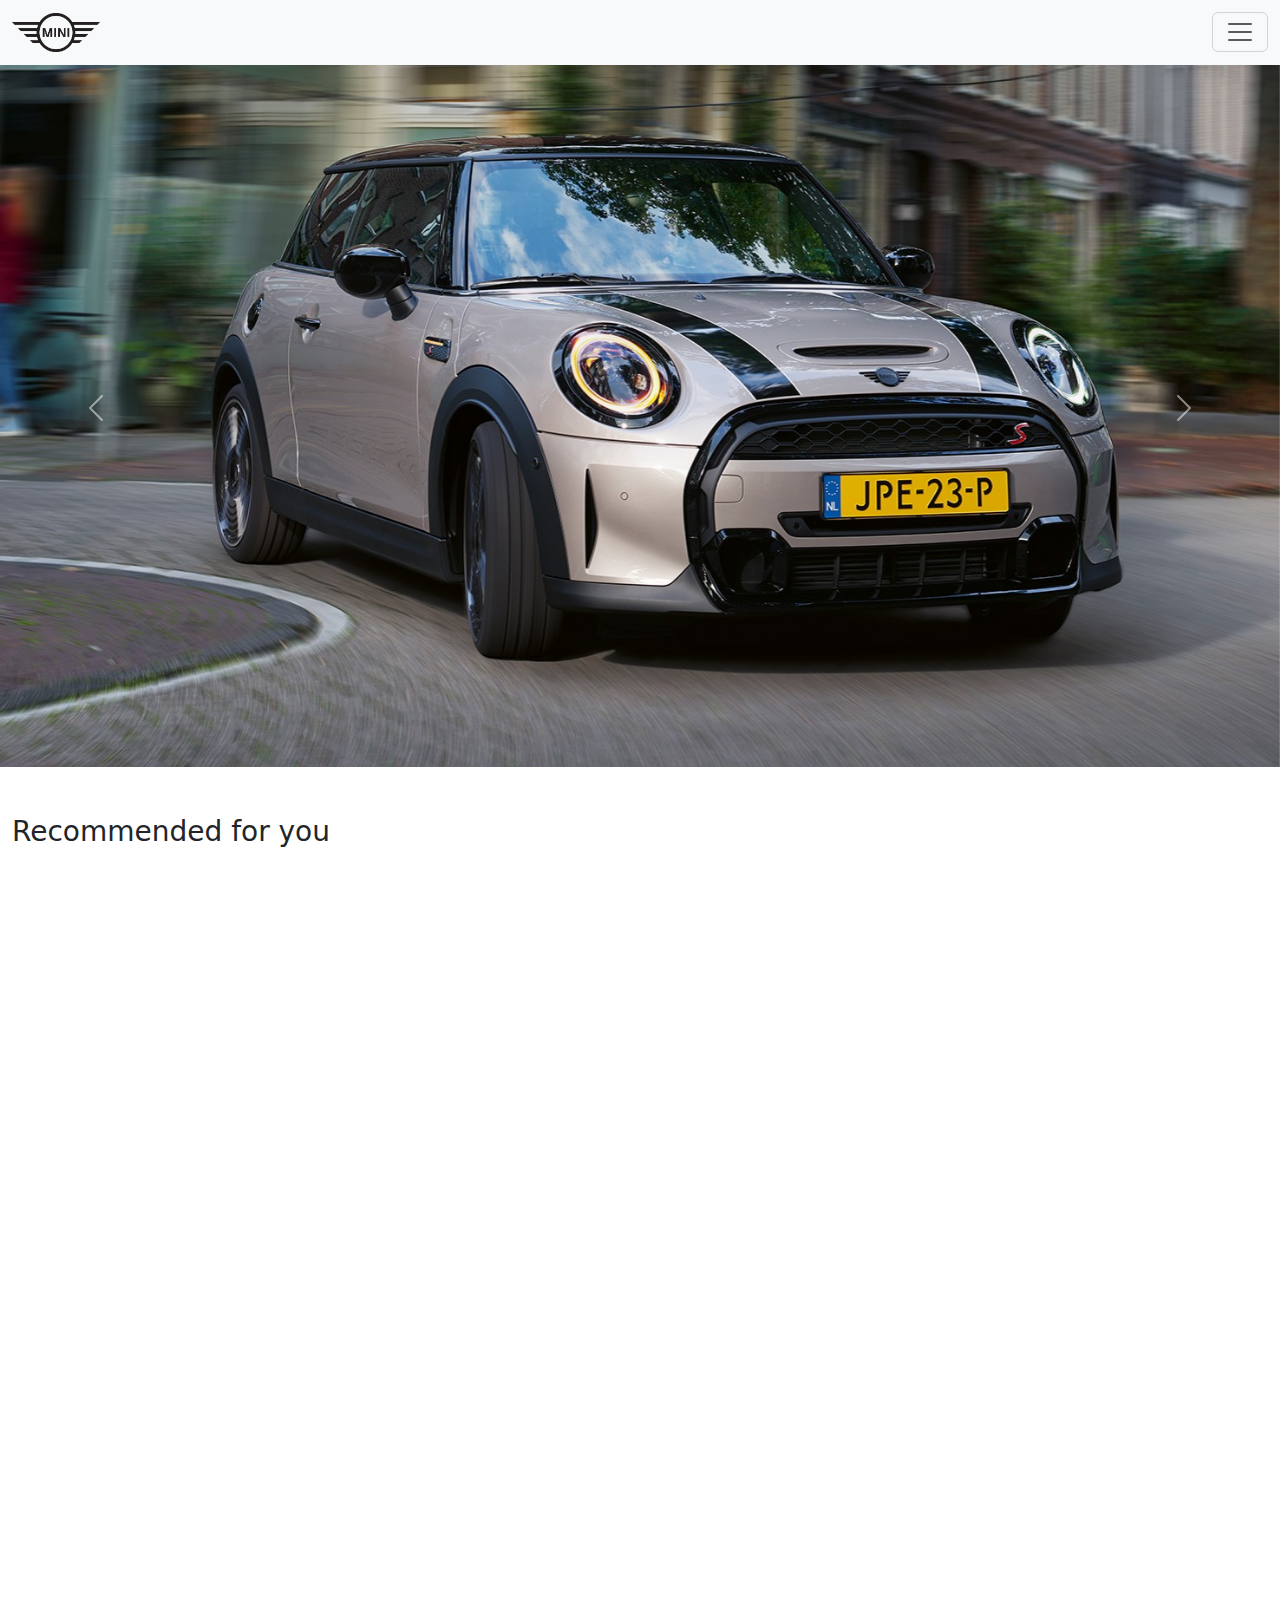
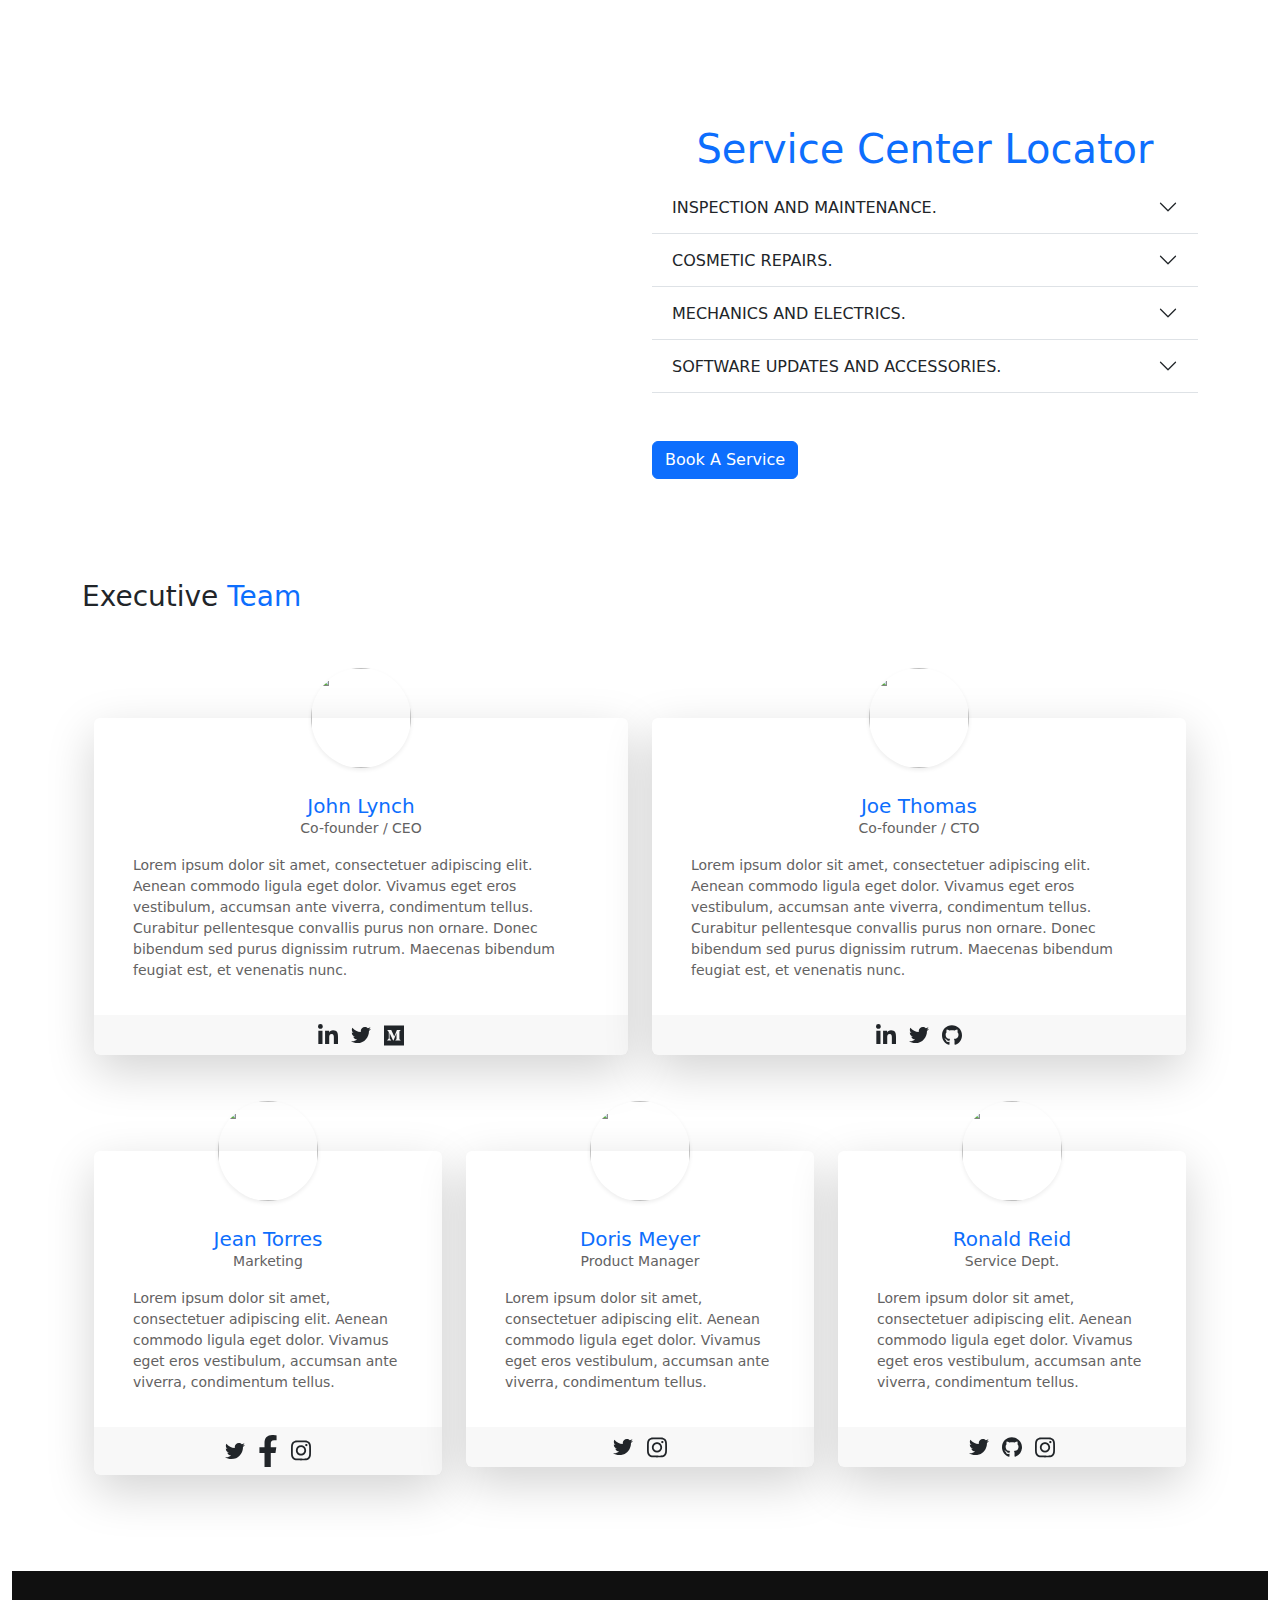
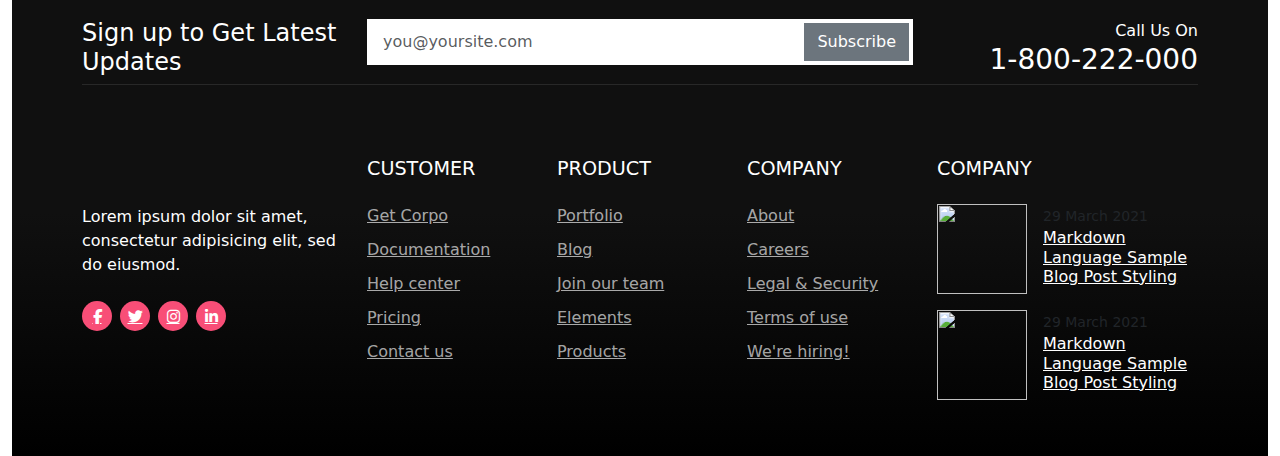
==== commit cd039e75: "index.html" ====
--- a/index.html
+++ b/index.html
@@ -10,7 +10,7 @@
     <link rel="stylesheet" href="https://cdn.jsdelivr.net/npm/bootstrap-icons@1.11.3/font/bootstrap-icons.min.css">
     <link rel="stylesheet" href="https://cdnjs.cloudflare.com/ajax/libs/font-awesome/6.5.1/css/all.min.css">
     <link href="https://unpkg.com/aos@2.3.1/dist/aos.css" rel="stylesheet">
-    
+
 </head>
 
 <body>
@@ -84,9 +84,6 @@
     <div class="container-fluid my-5">
         <div class="row">
             <h3>Recommended for you</h3>
-            <!-- <h3 style="margin-top: -35px;"  data-aos="fade-right"
-            data-aos-offset="300"
-            data-aos-easing="ease-in-sine">_________________________</h3> -->
             <div class="col-lg-6 mt-3 col-sm-6 col-xl-3" data-aos="fade-right" data-aos-offset="300"
                 data-aos-easing="ease-in-sine">
                 <div class="card-sl">
@@ -214,7 +211,6 @@
                                     <br>
                                     to your door.
                                 </p>
-                                <!-- <div class="btn btn-outline-primary">SEE DEALERS</div> -->
                                 <p class="card-text text-center"><a href="#">See Dealers.</a>
                                 </p>
                             </div>
@@ -231,8 +227,7 @@
                 <div class="mapouter">
                     <div class="gmap_canvas"><iframe
                             src="https://maps.google.com/maps?q=india&amp;t=&amp;z=5&amp;ie=UTF8&amp;iwloc=&amp;output=embed"
-                            frameborder="1" scrolling="no" style="width: 500px; height: 500px;"></iframe>
-                        <!-- <a href="https://blooketjoin.org/blooket-login/">blooket login</a> -->
+                            frameborder="1" scrolling="no" style="width: 400px; height: 400px;"></iframe>
                     </div>
                 </div>
             </div>
@@ -240,116 +235,103 @@
                 <h1 class="text-center text-primary">Service Center Locator</h1>
                 <div class="accordion accordion-flush" id="accordionFlushExample">
                     <div class="accordion-item">
-                      <h2 class="accordion-header">
-                        <button class="accordion-button collapsed" type="button" data-bs-toggle="collapse" data-bs-target="#flush-collapseOne" aria-expanded="false" aria-controls="flush-collapseOne">
-                            INSPECTION AND MAINTENANCE.
-                        </button>
-                      </h2>
-                      <div id="flush-collapseOne" class="accordion-collapse collapse" data-bs-parent="#accordionFlushExample">
-                        <ul>
-                            <li>Main inspection and emissions exhaust test.</li>
-                            <li>Winter, holiday or safety check-ups.</li>
-                            <li>Engine oil service with high-quality MINI Original Engine Oil and a replacement oil filter.</li>
-                        </ul>
-                        <!-- <div class="accordion-body">Placeholder content for this accordion, which is intended to demonstrate the <code>.accordion-flush</code> class. This is the first item's accordion body.</div> -->
-                      </div>
-                    </div>
-                    <div class="accordion-item">
-                      <h2 class="accordion-header">
-                        <button class="accordion-button collapsed" type="button" data-bs-toggle="collapse" data-bs-target="#flush-collapseTwo" aria-expanded="false" aria-controls="flush-collapseTwo">
-                            COSMETIC REPAIRS.
-                        </button>
-                      </h2>
-                      <div id="flush-collapseTwo" class="accordion-collapse collapse" data-bs-parent="#accordionFlushExample">
-                        <!-- <div class="accordion-body">Placeholder content for this accordion, which is intended to demonstrate the <code>.accordion-flush</code> class. This is the second item's accordion body. Let's imagine this being filled with some actual content.</div> -->
-                        <ul>
-                            <li>Removal of cracks and scratches on plastic parts, e.g. bumpers.</li>
-                            <li>Repairs to torn seats, ripped upholstery and interior scratches.</li>
-                            <li>Windscreen cracks and scratches fixed - usually in less than an hour.</li>
-                        </ul>
-                      </div>
-                    </div>
-                    <div class="accordion-item">
-                      <h2 class="accordion-header">
-                        <button class="accordion-button collapsed" type="button" data-bs-toggle="collapse" data-bs-target="#flush-collapseThree" aria-expanded="false" aria-controls="flush-collapseThree">
-                            MECHANICS AND ELECTRICS.
-                        </button>
-                      </h2>
-                      <div id="flush-collapseThree" class="accordion-collapse collapse" data-bs-parent="#accordionFlushExample">
-                        <!-- <div class="accordion-body">Placeholder content for this accordion, which is intended to demonstrate the <code>.accordion-flush</code> class. This is the third item's accordion body. Nothing more exciting happening here in terms of content, but just filling up the space to make it look, at least at first glance, a bit more representative of how this would look in a real-world application.</div> -->
-                        <ul>
-                            <li>Brake pads replaced to restore maximum stopping power.</li>
-                            <li>Exhaust replacement to guarantee full-blooded, authentic MINI sound.</li>
-                            <li>Specialist electrical and electronic repairs that improve safety, comfort and fuel efficiency.</li>
-                        </ul>
-                      </div>
+                        <h2 class="accordion-header">
+                            <button class="accordion-button collapsed" type="button" data-bs-toggle="collapse"
+                                data-bs-target="#flush-collapseOne" aria-expanded="false"
+                                aria-controls="flush-collapseOne">
+                                INSPECTION AND MAINTENANCE.
+                            </button>
+                        </h2>
+                        <div id="flush-collapseOne" class="accordion-collapse collapse"
+                            data-bs-parent="#accordionFlushExample">
+                            <ul>
+                                <li>Main inspection and emissions exhaust test.</li>
+                                <li>Winter, holiday or safety check-ups.</li>
+                                <li>Engine oil service with high-quality MINI Original Engine Oil and a replacement oil
+                                    filter.</li>
+                            </ul>
+                        </div>
                     </div>
                     <div class="accordion-item">
                         <h2 class="accordion-header">
-                          <button class="accordion-button collapsed" type="button" data-bs-toggle="collapse" data-bs-target="#flush-collapseFour" aria-expanded="false" aria-controls="flush-collapseFour">
-                            SOFTWARE UPDATES AND ACCESSORIES.
-                          </button>
+                            <button class="accordion-button collapsed" type="button" data-bs-toggle="collapse"
+                                data-bs-target="#flush-collapseTwo" aria-expanded="false"
+                                aria-controls="flush-collapseTwo">
+                                COSMETIC REPAIRS.
+                            </button>
                         </h2>
-                        <div id="flush-collapseFour" class="accordion-collapse collapse" data-bs-parent="#accordionFlushExample">
-                          <!-- <div class="accordion-body">Placeholder content for this accordion, which is intended to demonstrate the <code>.accordion-flush</code> class. This is the third item's accordion body. Nothing more exciting happening here in terms of content, but just filling up the space to make it look, at least at first glance, a bit more representative of how this would look in a real-world application.</div> -->
-                          <ul>
-                            <li>Benefit from the latest MINI technology, from up-to-the minute navigation to Bluetooth connectivity.</li>
-                            <li>Personalise your MINI with genuine accessories, made to measure for your car.</li>
-                             <li>Retrofitted by expert technicians to smoothly integrate with your MINI.</li> 
-                        </ul>
+                        <div id="flush-collapseTwo" class="accordion-collapse collapse"
+                            data-bs-parent="#accordionFlushExample">
+                            <ul>
+                                <li>Removal of cracks and scratches on plastic parts, e.g. bumpers.</li>
+                                <li>Repairs to torn seats, ripped upholstery and interior scratches.</li>
+                                <li>Windscreen cracks and scratches fixed - usually in less than an hour.</li>
+                            </ul>
                         </div>
-                      </div>
-                      <!-- Button trigger modal -->
-<button type="button" class="btn btn-primary mt-5" data-bs-toggle="modal" data-bs-target="#exampleModal">
-    Book A Service
-  </button>
-  
-  <div class="modal fade" id="exampleModal" tabindex="-1" aria-labelledby="exampleModalLabel" aria-hidden="true">
-    <div class="modal-dialog ">
-      <div class="modal-content ">
-        <div class="modal-header ">
-          <h1 class="modal-title fs-5 " id="exampleModalLabel">MINI CAN FIX IT. </h1>
-          <button type="button" class="btn-close " data-bs-dismiss="modal" aria-label="Close"></button>
-        </div>
-        <div class="modal-body">
-          ...
-        </div>
-        <div class="modal-footer">
-          <button type="button" class="btn btn-secondary" data-bs-dismiss="modal">Close</button>
-          <button type="button" class="btn btn-primary">Save changes</button>
-        </div>
-      </div>
-    </div>
-  </div>
-                  </div>
-                <!-- <h1 class="text-center text-primary">Service Center Locator</h1>
-                <p class="text-center">For servicing and repairs big and small, trust your MINI to the experts. Our magician-like
-                    technicians will get your MINI looking good as new and working like a dream, using MINI Original
-                    Parts and signature MINI expertise.</p>
-                <h3 class="text-center">INSPECTION AND MAINTENANCE.</h3>
-                <ul>
-                    <li>Main inspection and emissions exhaust test.</li>
-                    <li>Winter, holiday or safety check-ups.</li>
-                    <li>Engine oil service with high-quality MINI Original Engine Oil and a replacement oil filter.</li>
-                </ul>
-                <h3 class="text-center">COSMETIC REPAIRS.</h3>
-                <ul>
-                    <li>Removal of cracks and scratches on plastic parts, e.g. bumpers.</li>
-                    <li>Repairs to torn seats, ripped upholstery and interior scratches.</li>
-                    <li>Windscreen cracks and scratches fixed - usually in less than an hour.</li>
-                </ul> -->
-                <!-- <h3 class="text-center">MECHANICS AND ELECTRICS.</h3>
-                <ul>
-                    <li>Brake pads replaced to restore maximum stopping power.</li>
-                    <li>Exhaust replacement to guarantee full-blooded, authentic MINI sound.</li>
-                    <li>Specialist electrical and electronic repairs that improve safety, comfort and fuel efficiency.</li>
-                </ul>
-                <h3 class="text-center">SOFTWARE UPDATES AND ACCESSORIES.</h3>
-                <ul>
-                    <li>Benefit from the latest MINI technology, from up-to-the minute navigation to Bluetooth connectivity.</li> -->
-                    <!-- <li>Personalise your MINI with genuine accessories, made to measure for your car.</li> -->
-                    <!-- <li>Retrofitted by expert technicians to smoothly integrate with your MINI.</li>
-                </ul>  -->
+                    </div>
+                    <div class="accordion-item">
+                        <h2 class="accordion-header">
+                            <button class="accordion-button collapsed" type="button" data-bs-toggle="collapse"
+                                data-bs-target="#flush-collapseThree" aria-expanded="false"
+                                aria-controls="flush-collapseThree">
+                                MECHANICS AND ELECTRICS.
+                            </button>
+                        </h2>
+                        <div id="flush-collapseThree" class="accordion-collapse collapse"
+                            data-bs-parent="#accordionFlushExample">
+                            <ul>
+                                <li>Brake pads replaced to restore maximum stopping power.</li>
+                                <li>Exhaust replacement to guarantee full-blooded, authentic MINI sound.</li>
+                                <li>Specialist electrical and electronic repairs that improve safety, comfort and fuel
+                                    efficiency.</li>
+                            </ul>
+                        </div>
+                    </div>
+                    <div class="accordion-item">
+                        <h2 class="accordion-header">
+                            <button class="accordion-button collapsed" type="button" data-bs-toggle="collapse"
+                                data-bs-target="#flush-collapseFour" aria-expanded="false"
+                                aria-controls="flush-collapseFour">
+                                SOFTWARE UPDATES AND ACCESSORIES.
+                            </button>
+                        </h2>
+                        <div id="flush-collapseFour" class="accordion-collapse collapse"
+                            data-bs-parent="#accordionFlushExample">
+                            <ul>
+                                <li>Benefit from the latest MINI technology, from up-to-the minute navigation to
+                                    Bluetooth connectivity.</li>
+                                <li>Personalise your MINI with genuine accessories, made to measure for your car.</li>
+                                <li>Retrofitted by expert technicians to smoothly integrate with your MINI.</li>
+                            </ul>
+                        </div>
+                    </div>
+                    <!-- Button trigger modal -->
+                    <button type="button" class="btn btn-primary mt-5" data-bs-toggle="modal"
+                        data-bs-target="#exampleModal">
+                        Book A Service
+                    </button>
+
+                    <div class="modal fade" id="exampleModal" tabindex="-1" aria-labelledby="exampleModalLabel"
+                        aria-hidden="true">
+                        <div class="modal-dialog ">
+                            <div class="modal-content ">
+                                <div class="modal-header ">
+                                    <h1 class="modal-title fs-5 " id="exampleModalLabel">MINI CAN FIX IT. </h1>
+                                    <button type="button" class="btn-close " data-bs-dismiss="modal"
+                                        aria-label="Close"></button>
+                                </div>
+                                <div class="modal-body">
+                                    ...
+                                </div>
+                                <div class="modal-footer">
+                                    <button type="button" class="btn btn-secondary"
+                                        data-bs-dismiss="modal">Close</button>
+                                    <button type="button" class="btn btn-primary">Save changes</button>
+                                </div>
+                            </div>
+                        </div>
+                    </div>
+                </div>
             </div>
         </div>
     </div>
@@ -365,65 +347,169 @@
                                 <div class="card border-0 shadow-lg pt-5 my-5 position-relative">
                                     <div class="card-body p-4">
                                         <div class="member-profile position-absolute w-100 text-center">
-                                            <img class="rounded-circle mx-auto d-inline-block shadow-sm" src="https://bootdey.com/img/Content/avatar/avatar7.png" alt="">
+                                            <img class="rounded-circle mx-auto d-inline-block shadow-sm"
+                                                src="https://bootdey.com/img/Content/avatar/avatar7.png" alt="">
                                         </div>
                                         <div class="card-text pt-1">
-                                            <h5 class="member-name mb-0 text-center text-primary font-weight-bold">John Lynch</h5>
+                                            <h5 class="member-name mb-0 text-center text-primary font-weight-bold">John
+                                                Lynch</h5>
                                             <div class="mb-3 text-center">Co-founder / CEO</div>
-                                            <div>Lorem ipsum dolor sit amet, consectetuer adipiscing elit. Aenean commodo ligula eget dolor. Vivamus eget eros vestibulum, accumsan ante viverra, condimentum tellus. Curabitur pellentesque convallis purus non ornare. Donec bibendum sed purus dignissim rutrum. Maecenas bibendum feugiat est, et venenatis nunc.</div>
+                                            <div>Lorem ipsum dolor sit amet, consectetuer adipiscing elit. Aenean
+                                                commodo ligula eget dolor. Vivamus eget eros vestibulum, accumsan ante
+                                                viverra, condimentum tellus. Curabitur pellentesque convallis purus non
+                                                ornare. Donec bibendum sed purus dignissim rutrum. Maecenas bibendum
+                                                feugiat est, et venenatis nunc.</div>
                                         </div>
                                     </div><!--//card-body-->
                                     <div class="card-footer theme-bg-primary border-0 text-center">
                                         <ul class="social-list list-inline mb-0 mx-auto">
-                                            <li class="list-inline-item"><a class="text-dark" href="#"><svg class="svg-inline--fa fa-linkedin-in fa-w-14 fa-fw" aria-hidden="true" focusable="false" data-prefix="fab" data-icon="linkedin-in" role="img" xmlns="http://www.w3.org/2000/svg" viewBox="0 0 448 512" data-fa-i2svg=""><path fill="currentColor" d="M100.28 448H7.4V148.9h92.88zM53.79 108.1C24.09 108.1 0 83.5 0 53.8a53.79 53.79 0 0 1 107.58 0c0 29.7-24.1 54.3-53.79 54.3zM447.9 448h-92.68V302.4c0-34.7-.7-79.2-48.29-79.2-48.29 0-55.69 37.7-55.69 76.7V448h-92.78V148.9h89.08v40.8h1.3c12.4-23.5 42.69-48.3 87.88-48.3 94 0 111.28 61.9 111.28 142.3V448z"></path></svg><!-- <i class="fab fa-linkedin-in fa-fw"></i> Font Awesome fontawesome.com --></a></li>
-                                            <li class="list-inline-item"><a class="text-dark" href="#"><svg class="svg-inline--fa fa-twitter fa-w-16 fa-fw" aria-hidden="true" focusable="false" data-prefix="fab" data-icon="twitter" role="img" xmlns="http://www.w3.org/2000/svg" viewBox="0 0 512 512" data-fa-i2svg=""><path fill="currentColor" d="M459.37 151.716c.325 4.548.325 9.097.325 13.645 0 138.72-105.583 298.558-298.558 298.558-59.452 0-114.68-17.219-161.137-47.106 8.447.974 16.568 1.299 25.34 1.299 49.055 0 94.213-16.568 130.274-44.832-46.132-.975-84.792-31.188-98.112-72.772 6.498.974 12.995 1.624 19.818 1.624 9.421 0 18.843-1.3 27.614-3.573-48.081-9.747-84.143-51.98-84.143-102.985v-1.299c13.969 7.797 30.214 12.67 47.431 13.319-28.264-18.843-46.781-51.005-46.781-87.391 0-19.492 5.197-37.36 14.294-52.954 51.655 63.675 129.3 105.258 216.365 109.807-1.624-7.797-2.599-15.918-2.599-24.04 0-57.828 46.782-104.934 104.934-104.934 30.213 0 57.502 12.67 76.67 33.137 23.715-4.548 46.456-13.32 66.599-25.34-7.798 24.366-24.366 44.833-46.132 57.827 21.117-2.273 41.584-8.122 60.426-16.243-14.292 20.791-32.161 39.308-52.628 54.253z"></path></svg><!-- <i class="fab fa-twitter fa-fw"></i> Font Awesome fontawesome.com --></a></li>
-                                            <li class="list-inline-item"><a class="text-dark" href="#"><svg class="svg-inline--fa fa-medium fa-w-14 fa-fw" aria-hidden="true" focusable="false" data-prefix="fab" data-icon="medium" role="img" xmlns="http://www.w3.org/2000/svg" viewBox="0 0 448 512" data-fa-i2svg=""><path fill="currentColor" d="M0 32v448h448V32H0zm372.2 106.1l-24 23c-2.1 1.6-3.1 4.2-2.7 6.7v169.3c-.4 2.6.6 5.2 2.7 6.7l23.5 23v5.1h-118V367l24.3-23.6c2.4-2.4 2.4-3.1 2.4-6.7V199.8l-67.6 171.6h-9.1L125 199.8v115c-.7 4.8 1 9.7 4.4 13.2l31.6 38.3v5.1H71.2v-5.1l31.6-38.3c3.4-3.5 4.9-8.4 4.1-13.2v-133c.4-3.7-1-7.3-3.8-9.8L75 138.1V133h87.3l67.4 148L289 133.1h83.2v5z"></path></svg><!-- <i class="fab fa-medium fa-fw"></i> Font Awesome fontawesome.com --></a></li>
-                                            
+                                            <li class="list-inline-item"><a class="text-dark" href="#"><svg
+                                                        class="svg-inline--fa fa-linkedin-in fa-w-14 fa-fw"
+                                                        aria-hidden="true" focusable="false" data-prefix="fab"
+                                                        data-icon="linkedin-in" role="img"
+                                                        xmlns="http://www.w3.org/2000/svg" viewBox="0 0 448 512"
+                                                        data-fa-i2svg="">
+                                                        <path fill="currentColor"
+                                                            d="M100.28 448H7.4V148.9h92.88zM53.79 108.1C24.09 108.1 0 83.5 0 53.8a53.79 53.79 0 0 1 107.58 0c0 29.7-24.1 54.3-53.79 54.3zM447.9 448h-92.68V302.4c0-34.7-.7-79.2-48.29-79.2-48.29 0-55.69 37.7-55.69 76.7V448h-92.78V148.9h89.08v40.8h1.3c12.4-23.5 42.69-48.3 87.88-48.3 94 0 111.28 61.9 111.28 142.3V448z">
+                                                        </path>
+                                                    </svg><!-- <i class="fab fa-linkedin-in fa-fw"></i> Font Awesome fontawesome.com --></a>
+                                            </li>
+                                            <li class="list-inline-item"><a class="text-dark" href="#"><svg
+                                                        class="svg-inline--fa fa-twitter fa-w-16 fa-fw"
+                                                        aria-hidden="true" focusable="false" data-prefix="fab"
+                                                        data-icon="twitter" role="img"
+                                                        xmlns="http://www.w3.org/2000/svg" viewBox="0 0 512 512"
+                                                        data-fa-i2svg="">
+                                                        <path fill="currentColor"
+                                                            d="M459.37 151.716c.325 4.548.325 9.097.325 13.645 0 138.72-105.583 298.558-298.558 298.558-59.452 0-114.68-17.219-161.137-47.106 8.447.974 16.568 1.299 25.34 1.299 49.055 0 94.213-16.568 130.274-44.832-46.132-.975-84.792-31.188-98.112-72.772 6.498.974 12.995 1.624 19.818 1.624 9.421 0 18.843-1.3 27.614-3.573-48.081-9.747-84.143-51.98-84.143-102.985v-1.299c13.969 7.797 30.214 12.67 47.431 13.319-28.264-18.843-46.781-51.005-46.781-87.391 0-19.492 5.197-37.36 14.294-52.954 51.655 63.675 129.3 105.258 216.365 109.807-1.624-7.797-2.599-15.918-2.599-24.04 0-57.828 46.782-104.934 104.934-104.934 30.213 0 57.502 12.67 76.67 33.137 23.715-4.548 46.456-13.32 66.599-25.34-7.798 24.366-24.366 44.833-46.132 57.827 21.117-2.273 41.584-8.122 60.426-16.243-14.292 20.791-32.161 39.308-52.628 54.253z">
+                                                        </path>
+                                                    </svg><!-- <i class="fab fa-twitter fa-fw"></i> Font Awesome fontawesome.com --></a>
+                                            </li>
+                                            <li class="list-inline-item"><a class="text-dark" href="#"><svg
+                                                        class="svg-inline--fa fa-medium fa-w-14 fa-fw"
+                                                        aria-hidden="true" focusable="false" data-prefix="fab"
+                                                        data-icon="medium" role="img" xmlns="http://www.w3.org/2000/svg"
+                                                        viewBox="0 0 448 512" data-fa-i2svg="">
+                                                        <path fill="currentColor"
+                                                            d="M0 32v448h448V32H0zm372.2 106.1l-24 23c-2.1 1.6-3.1 4.2-2.7 6.7v169.3c-.4 2.6.6 5.2 2.7 6.7l23.5 23v5.1h-118V367l24.3-23.6c2.4-2.4 2.4-3.1 2.4-6.7V199.8l-67.6 171.6h-9.1L125 199.8v115c-.7 4.8 1 9.7 4.4 13.2l31.6 38.3v5.1H71.2v-5.1l31.6-38.3c3.4-3.5 4.9-8.4 4.1-13.2v-133c.4-3.7-1-7.3-3.8-9.8L75 138.1V133h87.3l67.4 148L289 133.1h83.2v5z">
+                                                        </path>
+                                                    </svg><!-- <i class="fab fa-medium fa-fw"></i> Font Awesome fontawesome.com --></a>
+                                            </li>
+
                                         </ul><!--//social-list-->
                                     </div><!--//card-footer-->
                                 </div><!--//card-->
                             </div><!--//col-->
-                            
+
                             <div class="col-12 col-md-6">
                                 <div class="card border-0 shadow-lg pt-5 my-5 position-relative">
                                     <div class="card-body p-4">
                                         <div class="member-profile position-absolute w-100 text-center">
-                                            <img class="rounded-circle mx-auto d-inline-block shadow-sm" src="https://bootdey.com/img/Content/avatar/avatar1.png" alt="">
+                                            <img class="rounded-circle mx-auto d-inline-block shadow-sm"
+                                                src="https://bootdey.com/img/Content/avatar/avatar1.png" alt="">
                                         </div>
                                         <div class="card-text pt-1">
-                                            <h5 class="member-name mb-0 text-center text-primary font-weight-bold">Joe Thomas</h5>
+                                            <h5 class="member-name mb-0 text-center text-primary font-weight-bold">Joe
+                                                Thomas</h5>
                                             <div class="mb-3 text-center">Co-founder / CTO</div>
-                                            <div>Lorem ipsum dolor sit amet, consectetuer adipiscing elit. Aenean commodo ligula eget dolor. Vivamus eget eros vestibulum, accumsan ante viverra, condimentum tellus. Curabitur pellentesque convallis purus non ornare. Donec bibendum sed purus dignissim rutrum. Maecenas bibendum feugiat est, et venenatis nunc.</div>
+                                            <div>Lorem ipsum dolor sit amet, consectetuer adipiscing elit. Aenean
+                                                commodo ligula eget dolor. Vivamus eget eros vestibulum, accumsan ante
+                                                viverra, condimentum tellus. Curabitur pellentesque convallis purus non
+                                                ornare. Donec bibendum sed purus dignissim rutrum. Maecenas bibendum
+                                                feugiat est, et venenatis nunc.</div>
                                         </div>
                                     </div><!--//card-body-->
                                     <div class="card-footer theme-bg-primary border-0 text-center">
                                         <ul class="social-list list-inline mb-0 mx-auto">
-                                            <li class="list-inline-item"><a class="text-dark" href="#"><svg class="svg-inline--fa fa-linkedin-in fa-w-14 fa-fw" aria-hidden="true" focusable="false" data-prefix="fab" data-icon="linkedin-in" role="img" xmlns="http://www.w3.org/2000/svg" viewBox="0 0 448 512" data-fa-i2svg=""><path fill="currentColor" d="M100.28 448H7.4V148.9h92.88zM53.79 108.1C24.09 108.1 0 83.5 0 53.8a53.79 53.79 0 0 1 107.58 0c0 29.7-24.1 54.3-53.79 54.3zM447.9 448h-92.68V302.4c0-34.7-.7-79.2-48.29-79.2-48.29 0-55.69 37.7-55.69 76.7V448h-92.78V148.9h89.08v40.8h1.3c12.4-23.5 42.69-48.3 87.88-48.3 94 0 111.28 61.9 111.28 142.3V448z"></path></svg><!-- <i class="fab fa-linkedin-in fa-fw"></i> Font Awesome fontawesome.com --></a></li>
-                                            <li class="list-inline-item"><a class="text-dark" href="#"><svg class="svg-inline--fa fa-twitter fa-w-16 fa-fw" aria-hidden="true" focusable="false" data-prefix="fab" data-icon="twitter" role="img" xmlns="http://www.w3.org/2000/svg" viewBox="0 0 512 512" data-fa-i2svg=""><path fill="currentColor" d="M459.37 151.716c.325 4.548.325 9.097.325 13.645 0 138.72-105.583 298.558-298.558 298.558-59.452 0-114.68-17.219-161.137-47.106 8.447.974 16.568 1.299 25.34 1.299 49.055 0 94.213-16.568 130.274-44.832-46.132-.975-84.792-31.188-98.112-72.772 6.498.974 12.995 1.624 19.818 1.624 9.421 0 18.843-1.3 27.614-3.573-48.081-9.747-84.143-51.98-84.143-102.985v-1.299c13.969 7.797 30.214 12.67 47.431 13.319-28.264-18.843-46.781-51.005-46.781-87.391 0-19.492 5.197-37.36 14.294-52.954 51.655 63.675 129.3 105.258 216.365 109.807-1.624-7.797-2.599-15.918-2.599-24.04 0-57.828 46.782-104.934 104.934-104.934 30.213 0 57.502 12.67 76.67 33.137 23.715-4.548 46.456-13.32 66.599-25.34-7.798 24.366-24.366 44.833-46.132 57.827 21.117-2.273 41.584-8.122 60.426-16.243-14.292 20.791-32.161 39.308-52.628 54.253z"></path></svg><!-- <i class="fab fa-twitter fa-fw"></i> Font Awesome fontawesome.com --></a></li>
-                                            <li class="list-inline-item"><a class="text-dark" href="#"><svg class="svg-inline--fa fa-github fa-w-16 fa-fw" aria-hidden="true" focusable="false" data-prefix="fab" data-icon="github" role="img" xmlns="http://www.w3.org/2000/svg" viewBox="0 0 496 512" data-fa-i2svg=""><path fill="currentColor" d="M165.9 397.4c0 2-2.3 3.6-5.2 3.6-3.3.3-5.6-1.3-5.6-3.6 0-2 2.3-3.6 5.2-3.6 3-.3 5.6 1.3 5.6 3.6zm-31.1-4.5c-.7 2 1.3 4.3 4.3 4.9 2.6 1 5.6 0 6.2-2s-1.3-4.3-4.3-5.2c-2.6-.7-5.5.3-6.2 2.3zm44.2-1.7c-2.9.7-4.9 2.6-4.6 4.9.3 2 2.9 3.3 5.9 2.6 2.9-.7 4.9-2.6 4.6-4.6-.3-1.9-3-3.2-5.9-2.9zM244.8 8C106.1 8 0 113.3 0 252c0 110.9 69.8 205.8 169.5 239.2 12.8 2.3 17.3-5.6 17.3-12.1 0-6.2-.3-40.4-.3-61.4 0 0-70 15-84.7-29.8 0 0-11.4-29.1-27.8-36.6 0 0-22.9-15.7 1.6-15.4 0 0 24.9 2 38.6 25.8 21.9 38.6 58.6 27.5 72.9 20.9 2.3-16 8.8-27.1 16-33.7-55.9-6.2-112.3-14.3-112.3-110.5 0-27.5 7.6-41.3 23.6-58.9-2.6-6.5-11.1-33.3 2.6-67.9 20.9-6.5 69 27 69 27 20-5.6 41.5-8.5 62.8-8.5s42.8 2.9 62.8 8.5c0 0 48.1-33.6 69-27 13.7 34.7 5.2 61.4 2.6 67.9 16 17.7 25.8 31.5 25.8 58.9 0 96.5-58.9 104.2-114.8 110.5 9.2 7.9 17 22.9 17 46.4 0 33.7-.3 75.4-.3 83.6 0 6.5 4.6 14.4 17.3 12.1C428.2 457.8 496 362.9 496 252 496 113.3 383.5 8 244.8 8zM97.2 352.9c-1.3 1-1 3.3.7 5.2 1.6 1.6 3.9 2.3 5.2 1 1.3-1 1-3.3-.7-5.2-1.6-1.6-3.9-2.3-5.2-1zm-10.8-8.1c-.7 1.3.3 2.9 2.3 3.9 1.6 1 3.6.7 4.3-.7.7-1.3-.3-2.9-2.3-3.9-2-.6-3.6-.3-4.3.7zm32.4 35.6c-1.6 1.3-1 4.3 1.3 6.2 2.3 2.3 5.2 2.6 6.5 1 1.3-1.3.7-4.3-1.3-6.2-2.2-2.3-5.2-2.6-6.5-1zm-11.4-14.7c-1.6 1-1.6 3.6 0 5.9 1.6 2.3 4.3 3.3 5.6 2.3 1.6-1.3 1.6-3.9 0-6.2-1.4-2.3-4-3.3-5.6-2z"></path></svg><!-- <i class="fab fa-github fa-fw"></i> Font Awesome fontawesome.com --></a></li>
-                                            
+                                            <li class="list-inline-item"><a class="text-dark" href="#"><svg
+                                                        class="svg-inline--fa fa-linkedin-in fa-w-14 fa-fw"
+                                                        aria-hidden="true" focusable="false" data-prefix="fab"
+                                                        data-icon="linkedin-in" role="img"
+                                                        xmlns="http://www.w3.org/2000/svg" viewBox="0 0 448 512"
+                                                        data-fa-i2svg="">
+                                                        <path fill="currentColor"
+                                                            d="M100.28 448H7.4V148.9h92.88zM53.79 108.1C24.09 108.1 0 83.5 0 53.8a53.79 53.79 0 0 1 107.58 0c0 29.7-24.1 54.3-53.79 54.3zM447.9 448h-92.68V302.4c0-34.7-.7-79.2-48.29-79.2-48.29 0-55.69 37.7-55.69 76.7V448h-92.78V148.9h89.08v40.8h1.3c12.4-23.5 42.69-48.3 87.88-48.3 94 0 111.28 61.9 111.28 142.3V448z">
+                                                        </path>
+                                                    </svg><!-- <i class="fab fa-linkedin-in fa-fw"></i> Font Awesome fontawesome.com --></a>
+                                            </li>
+                                            <li class="list-inline-item"><a class="text-dark" href="#"><svg
+                                                        class="svg-inline--fa fa-twitter fa-w-16 fa-fw"
+                                                        aria-hidden="true" focusable="false" data-prefix="fab"
+                                                        data-icon="twitter" role="img"
+                                                        xmlns="http://www.w3.org/2000/svg" viewBox="0 0 512 512"
+                                                        data-fa-i2svg="">
+                                                        <path fill="currentColor"
+                                                            d="M459.37 151.716c.325 4.548.325 9.097.325 13.645 0 138.72-105.583 298.558-298.558 298.558-59.452 0-114.68-17.219-161.137-47.106 8.447.974 16.568 1.299 25.34 1.299 49.055 0 94.213-16.568 130.274-44.832-46.132-.975-84.792-31.188-98.112-72.772 6.498.974 12.995 1.624 19.818 1.624 9.421 0 18.843-1.3 27.614-3.573-48.081-9.747-84.143-51.98-84.143-102.985v-1.299c13.969 7.797 30.214 12.67 47.431 13.319-28.264-18.843-46.781-51.005-46.781-87.391 0-19.492 5.197-37.36 14.294-52.954 51.655 63.675 129.3 105.258 216.365 109.807-1.624-7.797-2.599-15.918-2.599-24.04 0-57.828 46.782-104.934 104.934-104.934 30.213 0 57.502 12.67 76.67 33.137 23.715-4.548 46.456-13.32 66.599-25.34-7.798 24.366-24.366 44.833-46.132 57.827 21.117-2.273 41.584-8.122 60.426-16.243-14.292 20.791-32.161 39.308-52.628 54.253z">
+                                                        </path>
+                                                    </svg><!-- <i class="fab fa-twitter fa-fw"></i> Font Awesome fontawesome.com --></a>
+                                            </li>
+                                            <li class="list-inline-item"><a class="text-dark" href="#"><svg
+                                                        class="svg-inline--fa fa-github fa-w-16 fa-fw"
+                                                        aria-hidden="true" focusable="false" data-prefix="fab"
+                                                        data-icon="github" role="img" xmlns="http://www.w3.org/2000/svg"
+                                                        viewBox="0 0 496 512" data-fa-i2svg="">
+                                                        <path fill="currentColor"
+                                                            d="M165.9 397.4c0 2-2.3 3.6-5.2 3.6-3.3.3-5.6-1.3-5.6-3.6 0-2 2.3-3.6 5.2-3.6 3-.3 5.6 1.3 5.6 3.6zm-31.1-4.5c-.7 2 1.3 4.3 4.3 4.9 2.6 1 5.6 0 6.2-2s-1.3-4.3-4.3-5.2c-2.6-.7-5.5.3-6.2 2.3zm44.2-1.7c-2.9.7-4.9 2.6-4.6 4.9.3 2 2.9 3.3 5.9 2.6 2.9-.7 4.9-2.6 4.6-4.6-.3-1.9-3-3.2-5.9-2.9zM244.8 8C106.1 8 0 113.3 0 252c0 110.9 69.8 205.8 169.5 239.2 12.8 2.3 17.3-5.6 17.3-12.1 0-6.2-.3-40.4-.3-61.4 0 0-70 15-84.7-29.8 0 0-11.4-29.1-27.8-36.6 0 0-22.9-15.7 1.6-15.4 0 0 24.9 2 38.6 25.8 21.9 38.6 58.6 27.5 72.9 20.9 2.3-16 8.8-27.1 16-33.7-55.9-6.2-112.3-14.3-112.3-110.5 0-27.5 7.6-41.3 23.6-58.9-2.6-6.5-11.1-33.3 2.6-67.9 20.9-6.5 69 27 69 27 20-5.6 41.5-8.5 62.8-8.5s42.8 2.9 62.8 8.5c0 0 48.1-33.6 69-27 13.7 34.7 5.2 61.4 2.6 67.9 16 17.7 25.8 31.5 25.8 58.9 0 96.5-58.9 104.2-114.8 110.5 9.2 7.9 17 22.9 17 46.4 0 33.7-.3 75.4-.3 83.6 0 6.5 4.6 14.4 17.3 12.1C428.2 457.8 496 362.9 496 252 496 113.3 383.5 8 244.8 8zM97.2 352.9c-1.3 1-1 3.3.7 5.2 1.6 1.6 3.9 2.3 5.2 1 1.3-1 1-3.3-.7-5.2-1.6-1.6-3.9-2.3-5.2-1zm-10.8-8.1c-.7 1.3.3 2.9 2.3 3.9 1.6 1 3.6.7 4.3-.7.7-1.3-.3-2.9-2.3-3.9-2-.6-3.6-.3-4.3.7zm32.4 35.6c-1.6 1.3-1 4.3 1.3 6.2 2.3 2.3 5.2 2.6 6.5 1 1.3-1.3.7-4.3-1.3-6.2-2.2-2.3-5.2-2.6-6.5-1zm-11.4-14.7c-1.6 1-1.6 3.6 0 5.9 1.6 2.3 4.3 3.3 5.6 2.3 1.6-1.3 1.6-3.9 0-6.2-1.4-2.3-4-3.3-5.6-2z">
+                                                        </path>
+                                                    </svg><!-- <i class="fab fa-github fa-fw"></i> Font Awesome fontawesome.com --></a>
+                                            </li>
+
                                         </ul><!--//social-list-->
                                     </div><!--//card-footer-->
                                 </div><!--//card-->
                             </div><!--//col-->
-                            
+
                             <div class="col-12 col-md-6 col-lg-4">
                                 <div class="card border-0 shadow-lg pt-5 my-5 position-relative">
                                     <div class="card-body p-4">
                                         <div class="member-profile position-absolute w-100 text-center">
-                                            <img class="rounded-circle mx-auto d-inline-block shadow-sm" src="https://bootdey.com/img/Content/avatar/avatar8.png" alt="">
+                                            <img class="rounded-circle mx-auto d-inline-block shadow-sm"
+                                                src="https://bootdey.com/img/Content/avatar/avatar8.png" alt="">
                                         </div>
                                         <div class="card-text pt-1">
-                                            <h5 class="member-name mb-0 text-center text-primary font-weight-bold">Jean Torres</h5>
+                                            <h5 class="member-name mb-0 text-center text-primary font-weight-bold">Jean
+                                                Torres</h5>
                                             <div class="mb-3 text-center">Marketing</div>
-                                            <div>Lorem ipsum dolor sit amet, consectetuer adipiscing elit. Aenean commodo ligula eget dolor. Vivamus eget eros vestibulum, accumsan ante viverra, condimentum tellus. </div>
+                                            <div>Lorem ipsum dolor sit amet, consectetuer adipiscing elit. Aenean
+                                                commodo ligula eget dolor. Vivamus eget eros vestibulum, accumsan ante
+                                                viverra, condimentum tellus. </div>
                                         </div>
                                     </div><!--//card-body-->
                                     <div class="card-footer theme-bg-primary border-0 text-center">
                                         <ul class="social-list list-inline mb-0 mx-auto">
-                                            <li class="list-inline-item"><a class="text-dark" href="#"><svg class="svg-inline--fa fa-twitter fa-w-16 fa-fw" aria-hidden="true" focusable="false" data-prefix="fab" data-icon="twitter" role="img" xmlns="http://www.w3.org/2000/svg" viewBox="0 0 512 512" data-fa-i2svg=""><path fill="currentColor" d="M459.37 151.716c.325 4.548.325 9.097.325 13.645 0 138.72-105.583 298.558-298.558 298.558-59.452 0-114.68-17.219-161.137-47.106 8.447.974 16.568 1.299 25.34 1.299 49.055 0 94.213-16.568 130.274-44.832-46.132-.975-84.792-31.188-98.112-72.772 6.498.974 12.995 1.624 19.818 1.624 9.421 0 18.843-1.3 27.614-3.573-48.081-9.747-84.143-51.98-84.143-102.985v-1.299c13.969 7.797 30.214 12.67 47.431 13.319-28.264-18.843-46.781-51.005-46.781-87.391 0-19.492 5.197-37.36 14.294-52.954 51.655 63.675 129.3 105.258 216.365 109.807-1.624-7.797-2.599-15.918-2.599-24.04 0-57.828 46.782-104.934 104.934-104.934 30.213 0 57.502 12.67 76.67 33.137 23.715-4.548 46.456-13.32 66.599-25.34-7.798 24.366-24.366 44.833-46.132 57.827 21.117-2.273 41.584-8.122 60.426-16.243-14.292 20.791-32.161 39.308-52.628 54.253z"></path></svg><!-- <i class="fab fa-twitter fa-fw"></i> Font Awesome fontawesome.com --></a></li>
-                                            <li class="list-inline-item"><a class="text-dark" href="#"><svg class="svg-inline--fa fa-facebook-f fa-w-10 fa-fw" aria-hidden="true" focusable="false" data-prefix="fab" data-icon="facebook-f" role="img" xmlns="http://www.w3.org/2000/svg" viewBox="0 0 320 512" data-fa-i2svg=""><path fill="currentColor" d="M279.14 288l14.22-92.66h-88.91v-60.13c0-25.35 12.42-50.06 52.24-50.06h40.42V6.26S260.43 0 225.36 0c-73.22 0-121.08 44.38-121.08 124.72v70.62H22.89V288h81.39v224h100.17V288z"></path></svg><!-- <i class="fab fa-facebook-f fa-fw"></i> Font Awesome fontawesome.com --></a></li>
-                                            <li class="list-inline-item"><a class="text-dark" href="#"><svg class="svg-inline--fa fa-instagram fa-w-14 fa-fw" aria-hidden="true" focusable="false" data-prefix="fab" data-icon="instagram" role="img" xmlns="http://www.w3.org/2000/svg" viewBox="0 0 448 512" data-fa-i2svg=""><path fill="currentColor" d="M224.1 141c-63.6 0-114.9 51.3-114.9 114.9s51.3 114.9 114.9 114.9S339 319.5 339 255.9 287.7 141 224.1 141zm0 189.6c-41.1 0-74.7-33.5-74.7-74.7s33.5-74.7 74.7-74.7 74.7 33.5 74.7 74.7-33.6 74.7-74.7 74.7zm146.4-194.3c0 14.9-12 26.8-26.8 26.8-14.9 0-26.8-12-26.8-26.8s12-26.8 26.8-26.8 26.8 12 26.8 26.8zm76.1 27.2c-1.7-35.9-9.9-67.7-36.2-93.9-26.2-26.2-58-34.4-93.9-36.2-37-2.1-147.9-2.1-184.9 0-35.8 1.7-67.6 9.9-93.9 36.1s-34.4 58-36.2 93.9c-2.1 37-2.1 147.9 0 184.9 1.7 35.9 9.9 67.7 36.2 93.9s58 34.4 93.9 36.2c37 2.1 147.9 2.1 184.9 0 35.9-1.7 67.7-9.9 93.9-36.2 26.2-26.2 34.4-58 36.2-93.9 2.1-37 2.1-147.8 0-184.8zM398.8 388c-7.8 19.6-22.9 34.7-42.6 42.6-29.5 11.7-99.5 9-132.1 9s-102.7 2.6-132.1-9c-19.6-7.8-34.7-22.9-42.6-42.6-11.7-29.5-9-99.5-9-132.1s-2.6-102.7 9-132.1c7.8-19.6 22.9-34.7 42.6-42.6 29.5-11.7 99.5-9 132.1-9s102.7-2.6 132.1 9c19.6 7.8 34.7 22.9 42.6 42.6 11.7 29.5 9 99.5 9 132.1s2.7 102.7-9 132.1z"></path></svg><!-- <i class="fab fa-instagram fa-fw"></i> Font Awesome fontawesome.com --></a></li>
+                                            <li class="list-inline-item"><a class="text-dark" href="#"><svg
+                                                        class="svg-inline--fa fa-twitter fa-w-16 fa-fw"
+                                                        aria-hidden="true" focusable="false" data-prefix="fab"
+                                                        data-icon="twitter" role="img"
+                                                        xmlns="http://www.w3.org/2000/svg" viewBox="0 0 512 512"
+                                                        data-fa-i2svg="">
+                                                        <path fill="currentColor"
+                                                            d="M459.37 151.716c.325 4.548.325 9.097.325 13.645 0 138.72-105.583 298.558-298.558 298.558-59.452 0-114.68-17.219-161.137-47.106 8.447.974 16.568 1.299 25.34 1.299 49.055 0 94.213-16.568 130.274-44.832-46.132-.975-84.792-31.188-98.112-72.772 6.498.974 12.995 1.624 19.818 1.624 9.421 0 18.843-1.3 27.614-3.573-48.081-9.747-84.143-51.98-84.143-102.985v-1.299c13.969 7.797 30.214 12.67 47.431 13.319-28.264-18.843-46.781-51.005-46.781-87.391 0-19.492 5.197-37.36 14.294-52.954 51.655 63.675 129.3 105.258 216.365 109.807-1.624-7.797-2.599-15.918-2.599-24.04 0-57.828 46.782-104.934 104.934-104.934 30.213 0 57.502 12.67 76.67 33.137 23.715-4.548 46.456-13.32 66.599-25.34-7.798 24.366-24.366 44.833-46.132 57.827 21.117-2.273 41.584-8.122 60.426-16.243-14.292 20.791-32.161 39.308-52.628 54.253z">
+                                                        </path>
+                                                    </svg><!-- <i class="fab fa-twitter fa-fw"></i> Font Awesome fontawesome.com --></a>
+                                            </li>
+                                            <li class="list-inline-item"><a class="text-dark" href="#"><svg
+                                                        class="svg-inline--fa fa-facebook-f fa-w-10 fa-fw"
+                                                        aria-hidden="true" focusable="false" data-prefix="fab"
+                                                        data-icon="facebook-f" role="img"
+                                                        xmlns="http://www.w3.org/2000/svg" viewBox="0 0 320 512"
+                                                        data-fa-i2svg="">
+                                                        <path fill="currentColor"
+                                                            d="M279.14 288l14.22-92.66h-88.91v-60.13c0-25.35 12.42-50.06 52.24-50.06h40.42V6.26S260.43 0 225.36 0c-73.22 0-121.08 44.38-121.08 124.72v70.62H22.89V288h81.39v224h100.17V288z">
+                                                        </path>
+                                                    </svg><!-- <i class="fab fa-facebook-f fa-fw"></i> Font Awesome fontawesome.com --></a>
+                                            </li>
+                                            <li class="list-inline-item"><a class="text-dark" href="#"><svg
+                                                        class="svg-inline--fa fa-instagram fa-w-14 fa-fw"
+                                                        aria-hidden="true" focusable="false" data-prefix="fab"
+                                                        data-icon="instagram" role="img"
+                                                        xmlns="http://www.w3.org/2000/svg" viewBox="0 0 448 512"
+                                                        data-fa-i2svg="">
+                                                        <path fill="currentColor"
+                                                            d="M224.1 141c-63.6 0-114.9 51.3-114.9 114.9s51.3 114.9 114.9 114.9S339 319.5 339 255.9 287.7 141 224.1 141zm0 189.6c-41.1 0-74.7-33.5-74.7-74.7s33.5-74.7 74.7-74.7 74.7 33.5 74.7 74.7-33.6 74.7-74.7 74.7zm146.4-194.3c0 14.9-12 26.8-26.8 26.8-14.9 0-26.8-12-26.8-26.8s12-26.8 26.8-26.8 26.8 12 26.8 26.8zm76.1 27.2c-1.7-35.9-9.9-67.7-36.2-93.9-26.2-26.2-58-34.4-93.9-36.2-37-2.1-147.9-2.1-184.9 0-35.8 1.7-67.6 9.9-93.9 36.1s-34.4 58-36.2 93.9c-2.1 37-2.1 147.9 0 184.9 1.7 35.9 9.9 67.7 36.2 93.9s58 34.4 93.9 36.2c37 2.1 147.9 2.1 184.9 0 35.9-1.7 67.7-9.9 93.9-36.2 26.2-26.2 34.4-58 36.2-93.9 2.1-37 2.1-147.8 0-184.8zM398.8 388c-7.8 19.6-22.9 34.7-42.6 42.6-29.5 11.7-99.5 9-132.1 9s-102.7 2.6-132.1-9c-19.6-7.8-34.7-22.9-42.6-42.6-11.7-29.5-9-99.5-9-132.1s-2.6-102.7 9-132.1c7.8-19.6 22.9-34.7 42.6-42.6 29.5-11.7 99.5-9 132.1-9s102.7-2.6 132.1 9c19.6 7.8 34.7 22.9 42.6 42.6 11.7 29.5 9 99.5 9 132.1s2.7 102.7-9 132.1z">
+                                                        </path>
+                                                    </svg><!-- <i class="fab fa-instagram fa-fw"></i> Font Awesome fontawesome.com --></a>
+                                            </li>
                                         </ul><!--//social-list-->
                                     </div><!--//card-footer-->
                                 </div><!--//card-->
@@ -432,19 +518,43 @@
                                 <div class="card border-0 shadow-lg pt-5 my-5 position-relative">
                                     <div class="card-body p-4">
                                         <div class="member-profile position-absolute w-100 text-center">
-                                            <img class="rounded-circle mx-auto d-inline-block shadow-sm" src="https://bootdey.com/img/Content/avatar/avatar2.png" alt="">
+                                            <img class="rounded-circle mx-auto d-inline-block shadow-sm"
+                                                src="https://bootdey.com/img/Content/avatar/avatar2.png" alt="">
                                         </div>
                                         <div class="card-text pt-1">
-                                            <h5 class="member-name mb-0 text-center text-primary font-weight-bold">Doris Meyer</h5>
+                                            <h5 class="member-name mb-0 text-center text-primary font-weight-bold">Doris
+                                                Meyer</h5>
                                             <div class="mb-3 text-center">Product Manager</div>
-                                            <div>Lorem ipsum dolor sit amet, consectetuer adipiscing elit. Aenean commodo ligula eget dolor. Vivamus eget eros vestibulum, accumsan ante viverra, condimentum tellus.</div>
+                                            <div>Lorem ipsum dolor sit amet, consectetuer adipiscing elit. Aenean
+                                                commodo ligula eget dolor. Vivamus eget eros vestibulum, accumsan ante
+                                                viverra, condimentum tellus.</div>
                                         </div>
                                     </div><!--//card-body-->
                                     <div class="card-footer theme-bg-primary border-0 text-center">
                                         <ul class="social-list list-inline mb-0 mx-auto">
-                                            <li class="list-inline-item"><a class="text-dark" href="#"><svg class="svg-inline--fa fa-twitter fa-w-16 fa-fw" aria-hidden="true" focusable="false" data-prefix="fab" data-icon="twitter" role="img" xmlns="http://www.w3.org/2000/svg" viewBox="0 0 512 512" data-fa-i2svg=""><path fill="currentColor" d="M459.37 151.716c.325 4.548.325 9.097.325 13.645 0 138.72-105.583 298.558-298.558 298.558-59.452 0-114.68-17.219-161.137-47.106 8.447.974 16.568 1.299 25.34 1.299 49.055 0 94.213-16.568 130.274-44.832-46.132-.975-84.792-31.188-98.112-72.772 6.498.974 12.995 1.624 19.818 1.624 9.421 0 18.843-1.3 27.614-3.573-48.081-9.747-84.143-51.98-84.143-102.985v-1.299c13.969 7.797 30.214 12.67 47.431 13.319-28.264-18.843-46.781-51.005-46.781-87.391 0-19.492 5.197-37.36 14.294-52.954 51.655 63.675 129.3 105.258 216.365 109.807-1.624-7.797-2.599-15.918-2.599-24.04 0-57.828 46.782-104.934 104.934-104.934 30.213 0 57.502 12.67 76.67 33.137 23.715-4.548 46.456-13.32 66.599-25.34-7.798 24.366-24.366 44.833-46.132 57.827 21.117-2.273 41.584-8.122 60.426-16.243-14.292 20.791-32.161 39.308-52.628 54.253z"></path></svg><!-- <i class="fab fa-twitter fa-fw"></i> Font Awesome fontawesome.com --></a></li>
-                                            
-                                            <li class="list-inline-item"><a class="text-dark" href="#"><svg class="svg-inline--fa fa-instagram fa-w-14 fa-fw" aria-hidden="true" focusable="false" data-prefix="fab" data-icon="instagram" role="img" xmlns="http://www.w3.org/2000/svg" viewBox="0 0 448 512" data-fa-i2svg=""><path fill="currentColor" d="M224.1 141c-63.6 0-114.9 51.3-114.9 114.9s51.3 114.9 114.9 114.9S339 319.5 339 255.9 287.7 141 224.1 141zm0 189.6c-41.1 0-74.7-33.5-74.7-74.7s33.5-74.7 74.7-74.7 74.7 33.5 74.7 74.7-33.6 74.7-74.7 74.7zm146.4-194.3c0 14.9-12 26.8-26.8 26.8-14.9 0-26.8-12-26.8-26.8s12-26.8 26.8-26.8 26.8 12 26.8 26.8zm76.1 27.2c-1.7-35.9-9.9-67.7-36.2-93.9-26.2-26.2-58-34.4-93.9-36.2-37-2.1-147.9-2.1-184.9 0-35.8 1.7-67.6 9.9-93.9 36.1s-34.4 58-36.2 93.9c-2.1 37-2.1 147.9 0 184.9 1.7 35.9 9.9 67.7 36.2 93.9s58 34.4 93.9 36.2c37 2.1 147.9 2.1 184.9 0 35.9-1.7 67.7-9.9 93.9-36.2 26.2-26.2 34.4-58 36.2-93.9 2.1-37 2.1-147.8 0-184.8zM398.8 388c-7.8 19.6-22.9 34.7-42.6 42.6-29.5 11.7-99.5 9-132.1 9s-102.7 2.6-132.1-9c-19.6-7.8-34.7-22.9-42.6-42.6-11.7-29.5-9-99.5-9-132.1s-2.6-102.7 9-132.1c7.8-19.6 22.9-34.7 42.6-42.6 29.5-11.7 99.5-9 132.1-9s102.7-2.6 132.1 9c19.6 7.8 34.7 22.9 42.6 42.6 11.7 29.5 9 99.5 9 132.1s2.7 102.7-9 132.1z"></path></svg><!-- <i class="fab fa-instagram fa-fw"></i> Font Awesome fontawesome.com --></a></li>
+                                            <li class="list-inline-item"><a class="text-dark" href="#"><svg
+                                                        class="svg-inline--fa fa-twitter fa-w-16 fa-fw"
+                                                        aria-hidden="true" focusable="false" data-prefix="fab"
+                                                        data-icon="twitter" role="img"
+                                                        xmlns="http://www.w3.org/2000/svg" viewBox="0 0 512 512"
+                                                        data-fa-i2svg="">
+                                                        <path fill="currentColor"
+                                                            d="M459.37 151.716c.325 4.548.325 9.097.325 13.645 0 138.72-105.583 298.558-298.558 298.558-59.452 0-114.68-17.219-161.137-47.106 8.447.974 16.568 1.299 25.34 1.299 49.055 0 94.213-16.568 130.274-44.832-46.132-.975-84.792-31.188-98.112-72.772 6.498.974 12.995 1.624 19.818 1.624 9.421 0 18.843-1.3 27.614-3.573-48.081-9.747-84.143-51.98-84.143-102.985v-1.299c13.969 7.797 30.214 12.67 47.431 13.319-28.264-18.843-46.781-51.005-46.781-87.391 0-19.492 5.197-37.36 14.294-52.954 51.655 63.675 129.3 105.258 216.365 109.807-1.624-7.797-2.599-15.918-2.599-24.04 0-57.828 46.782-104.934 104.934-104.934 30.213 0 57.502 12.67 76.67 33.137 23.715-4.548 46.456-13.32 66.599-25.34-7.798 24.366-24.366 44.833-46.132 57.827 21.117-2.273 41.584-8.122 60.426-16.243-14.292 20.791-32.161 39.308-52.628 54.253z">
+                                                        </path>
+                                                    </svg><!-- <i class="fab fa-twitter fa-fw"></i> Font Awesome fontawesome.com --></a>
+                                            </li>
+
+                                            <li class="list-inline-item"><a class="text-dark" href="#"><svg
+                                                        class="svg-inline--fa fa-instagram fa-w-14 fa-fw"
+                                                        aria-hidden="true" focusable="false" data-prefix="fab"
+                                                        data-icon="instagram" role="img"
+                                                        xmlns="http://www.w3.org/2000/svg" viewBox="0 0 448 512"
+                                                        data-fa-i2svg="">
+                                                        <path fill="currentColor"
+                                                            d="M224.1 141c-63.6 0-114.9 51.3-114.9 114.9s51.3 114.9 114.9 114.9S339 319.5 339 255.9 287.7 141 224.1 141zm0 189.6c-41.1 0-74.7-33.5-74.7-74.7s33.5-74.7 74.7-74.7 74.7 33.5 74.7 74.7-33.6 74.7-74.7 74.7zm146.4-194.3c0 14.9-12 26.8-26.8 26.8-14.9 0-26.8-12-26.8-26.8s12-26.8 26.8-26.8 26.8 12 26.8 26.8zm76.1 27.2c-1.7-35.9-9.9-67.7-36.2-93.9-26.2-26.2-58-34.4-93.9-36.2-37-2.1-147.9-2.1-184.9 0-35.8 1.7-67.6 9.9-93.9 36.1s-34.4 58-36.2 93.9c-2.1 37-2.1 147.9 0 184.9 1.7 35.9 9.9 67.7 36.2 93.9s58 34.4 93.9 36.2c37 2.1 147.9 2.1 184.9 0 35.9-1.7 67.7-9.9 93.9-36.2 26.2-26.2 34.4-58 36.2-93.9 2.1-37 2.1-147.8 0-184.8zM398.8 388c-7.8 19.6-22.9 34.7-42.6 42.6-29.5 11.7-99.5 9-132.1 9s-102.7 2.6-132.1-9c-19.6-7.8-34.7-22.9-42.6-42.6-11.7-29.5-9-99.5-9-132.1s-2.6-102.7 9-132.1c7.8-19.6 22.9-34.7 42.6-42.6 29.5-11.7 99.5-9 132.1-9s102.7-2.6 132.1 9c19.6 7.8 34.7 22.9 42.6 42.6 11.7 29.5 9 99.5 9 132.1s2.7 102.7-9 132.1z">
+                                                        </path>
+                                                    </svg><!-- <i class="fab fa-instagram fa-fw"></i> Font Awesome fontawesome.com --></a>
+                                            </li>
                                         </ul><!--//social-list-->
                                     </div><!--//card-footer-->
                                 </div><!--//card-->
@@ -453,27 +563,60 @@
                                 <div class="card border-0 shadow-lg pt-5 my-5 position-relative">
                                     <div class="card-body p-4">
                                         <div class="member-profile position-absolute w-100 text-center">
-                                            <img class="rounded-circle mx-auto d-inline-block shadow-sm" src="https://bootdey.com/img/Content/avatar/avatar3.png" alt="">
+                                            <img class="rounded-circle mx-auto d-inline-block shadow-sm"
+                                                src="https://bootdey.com/img/Content/avatar/avatar3.png" alt="">
                                         </div>
                                         <div class="card-text pt-1">
-                                            <h5 class="member-name mb-0 text-center text-primary font-weight-bold">Ronald Reid</h5>
+                                            <h5 class="member-name mb-0 text-center text-primary font-weight-bold">
+                                                Ronald Reid</h5>
                                             <div class="mb-3 text-center">Service Dept.</div>
-                                            <div>Lorem ipsum dolor sit amet, consectetuer adipiscing elit. Aenean commodo ligula eget dolor. Vivamus eget eros vestibulum, accumsan ante viverra, condimentum tellus.</div>
+                                            <div>Lorem ipsum dolor sit amet, consectetuer adipiscing elit. Aenean
+                                                commodo ligula eget dolor. Vivamus eget eros vestibulum, accumsan ante
+                                                viverra, condimentum tellus.</div>
                                         </div>
                                     </div><!--//card-body-->
                                     <div class="card-footer theme-bg-primary border-0 text-center">
                                         <ul class="social-list list-inline mb-0 mx-auto">
-                                            <li class="list-inline-item"><a class="text-dark" href="#"><svg class="svg-inline--fa fa-twitter fa-w-16 fa-fw" aria-hidden="true" focusable="false" data-prefix="fab" data-icon="twitter" role="img" xmlns="http://www.w3.org/2000/svg" viewBox="0 0 512 512" data-fa-i2svg=""><path fill="currentColor" d="M459.37 151.716c.325 4.548.325 9.097.325 13.645 0 138.72-105.583 298.558-298.558 298.558-59.452 0-114.68-17.219-161.137-47.106 8.447.974 16.568 1.299 25.34 1.299 49.055 0 94.213-16.568 130.274-44.832-46.132-.975-84.792-31.188-98.112-72.772 6.498.974 12.995 1.624 19.818 1.624 9.421 0 18.843-1.3 27.614-3.573-48.081-9.747-84.143-51.98-84.143-102.985v-1.299c13.969 7.797 30.214 12.67 47.431 13.319-28.264-18.843-46.781-51.005-46.781-87.391 0-19.492 5.197-37.36 14.294-52.954 51.655 63.675 129.3 105.258 216.365 109.807-1.624-7.797-2.599-15.918-2.599-24.04 0-57.828 46.782-104.934 104.934-104.934 30.213 0 57.502 12.67 76.67 33.137 23.715-4.548 46.456-13.32 66.599-25.34-7.798 24.366-24.366 44.833-46.132 57.827 21.117-2.273 41.584-8.122 60.426-16.243-14.292 20.791-32.161 39.308-52.628 54.253z"></path></svg><!-- <i class="fab fa-twitter fa-fw"></i> Font Awesome fontawesome.com --></a></li>
-                                            <li class="list-inline-item"><a class="text-dark" href="#"><svg class="svg-inline--fa fa-github fa-w-16 fa-fw" aria-hidden="true" focusable="false" data-prefix="fab" data-icon="github" role="img" xmlns="http://www.w3.org/2000/svg" viewBox="0 0 496 512" data-fa-i2svg=""><path fill="currentColor" d="M165.9 397.4c0 2-2.3 3.6-5.2 3.6-3.3.3-5.6-1.3-5.6-3.6 0-2 2.3-3.6 5.2-3.6 3-.3 5.6 1.3 5.6 3.6zm-31.1-4.5c-.7 2 1.3 4.3 4.3 4.9 2.6 1 5.6 0 6.2-2s-1.3-4.3-4.3-5.2c-2.6-.7-5.5.3-6.2 2.3zm44.2-1.7c-2.9.7-4.9 2.6-4.6 4.9.3 2 2.9 3.3 5.9 2.6 2.9-.7 4.9-2.6 4.6-4.6-.3-1.9-3-3.2-5.9-2.9zM244.8 8C106.1 8 0 113.3 0 252c0 110.9 69.8 205.8 169.5 239.2 12.8 2.3 17.3-5.6 17.3-12.1 0-6.2-.3-40.4-.3-61.4 0 0-70 15-84.7-29.8 0 0-11.4-29.1-27.8-36.6 0 0-22.9-15.7 1.6-15.4 0 0 24.9 2 38.6 25.8 21.9 38.6 58.6 27.5 72.9 20.9 2.3-16 8.8-27.1 16-33.7-55.9-6.2-112.3-14.3-112.3-110.5 0-27.5 7.6-41.3 23.6-58.9-2.6-6.5-11.1-33.3 2.6-67.9 20.9-6.5 69 27 69 27 20-5.6 41.5-8.5 62.8-8.5s42.8 2.9 62.8 8.5c0 0 48.1-33.6 69-27 13.7 34.7 5.2 61.4 2.6 67.9 16 17.7 25.8 31.5 25.8 58.9 0 96.5-58.9 104.2-114.8 110.5 9.2 7.9 17 22.9 17 46.4 0 33.7-.3 75.4-.3 83.6 0 6.5 4.6 14.4 17.3 12.1C428.2 457.8 496 362.9 496 252 496 113.3 383.5 8 244.8 8zM97.2 352.9c-1.3 1-1 3.3.7 5.2 1.6 1.6 3.9 2.3 5.2 1 1.3-1 1-3.3-.7-5.2-1.6-1.6-3.9-2.3-5.2-1zm-10.8-8.1c-.7 1.3.3 2.9 2.3 3.9 1.6 1 3.6.7 4.3-.7.7-1.3-.3-2.9-2.3-3.9-2-.6-3.6-.3-4.3.7zm32.4 35.6c-1.6 1.3-1 4.3 1.3 6.2 2.3 2.3 5.2 2.6 6.5 1 1.3-1.3.7-4.3-1.3-6.2-2.2-2.3-5.2-2.6-6.5-1zm-11.4-14.7c-1.6 1-1.6 3.6 0 5.9 1.6 2.3 4.3 3.3 5.6 2.3 1.6-1.3 1.6-3.9 0-6.2-1.4-2.3-4-3.3-5.6-2z"></path></svg><!-- <i class="fab fa-github fa-fw"></i> Font Awesome fontawesome.com --></a></li>
-                                            <li class="list-inline-item"><a class="text-dark" href="#"><svg class="svg-inline--fa fa-instagram fa-w-14 fa-fw" aria-hidden="true" focusable="false" data-prefix="fab" data-icon="instagram" role="img" xmlns="http://www.w3.org/2000/svg" viewBox="0 0 448 512" data-fa-i2svg=""><path fill="currentColor" d="M224.1 141c-63.6 0-114.9 51.3-114.9 114.9s51.3 114.9 114.9 114.9S339 319.5 339 255.9 287.7 141 224.1 141zm0 189.6c-41.1 0-74.7-33.5-74.7-74.7s33.5-74.7 74.7-74.7 74.7 33.5 74.7 74.7-33.6 74.7-74.7 74.7zm146.4-194.3c0 14.9-12 26.8-26.8 26.8-14.9 0-26.8-12-26.8-26.8s12-26.8 26.8-26.8 26.8 12 26.8 26.8zm76.1 27.2c-1.7-35.9-9.9-67.7-36.2-93.9-26.2-26.2-58-34.4-93.9-36.2-37-2.1-147.9-2.1-184.9 0-35.8 1.7-67.6 9.9-93.9 36.1s-34.4 58-36.2 93.9c-2.1 37-2.1 147.9 0 184.9 1.7 35.9 9.9 67.7 36.2 93.9s58 34.4 93.9 36.2c37 2.1 147.9 2.1 184.9 0 35.9-1.7 67.7-9.9 93.9-36.2 26.2-26.2 34.4-58 36.2-93.9 2.1-37 2.1-147.8 0-184.8zM398.8 388c-7.8 19.6-22.9 34.7-42.6 42.6-29.5 11.7-99.5 9-132.1 9s-102.7 2.6-132.1-9c-19.6-7.8-34.7-22.9-42.6-42.6-11.7-29.5-9-99.5-9-132.1s-2.6-102.7 9-132.1c7.8-19.6 22.9-34.7 42.6-42.6 29.5-11.7 99.5-9 132.1-9s102.7-2.6 132.1 9c19.6 7.8 34.7 22.9 42.6 42.6 11.7 29.5 9 99.5 9 132.1s2.7 102.7-9 132.1z"></path></svg><!-- <i class="fab fa-instagram fa-fw"></i> Font Awesome fontawesome.com --></a></li>
+                                            <li class="list-inline-item"><a class="text-dark" href="#"><svg
+                                                        class="svg-inline--fa fa-twitter fa-w-16 fa-fw"
+                                                        aria-hidden="true" focusable="false" data-prefix="fab"
+                                                        data-icon="twitter" role="img"
+                                                        xmlns="http://www.w3.org/2000/svg" viewBox="0 0 512 512"
+                                                        data-fa-i2svg="">
+                                                        <path fill="currentColor"
+                                                            d="M459.37 151.716c.325 4.548.325 9.097.325 13.645 0 138.72-105.583 298.558-298.558 298.558-59.452 0-114.68-17.219-161.137-47.106 8.447.974 16.568 1.299 25.34 1.299 49.055 0 94.213-16.568 130.274-44.832-46.132-.975-84.792-31.188-98.112-72.772 6.498.974 12.995 1.624 19.818 1.624 9.421 0 18.843-1.3 27.614-3.573-48.081-9.747-84.143-51.98-84.143-102.985v-1.299c13.969 7.797 30.214 12.67 47.431 13.319-28.264-18.843-46.781-51.005-46.781-87.391 0-19.492 5.197-37.36 14.294-52.954 51.655 63.675 129.3 105.258 216.365 109.807-1.624-7.797-2.599-15.918-2.599-24.04 0-57.828 46.782-104.934 104.934-104.934 30.213 0 57.502 12.67 76.67 33.137 23.715-4.548 46.456-13.32 66.599-25.34-7.798 24.366-24.366 44.833-46.132 57.827 21.117-2.273 41.584-8.122 60.426-16.243-14.292 20.791-32.161 39.308-52.628 54.253z">
+                                                        </path>
+                                                    </svg><!-- <i class="fab fa-twitter fa-fw"></i> Font Awesome fontawesome.com --></a>
+                                            </li>
+                                            <li class="list-inline-item"><a class="text-dark" href="#"><svg
+                                                        class="svg-inline--fa fa-github fa-w-16 fa-fw"
+                                                        aria-hidden="true" focusable="false" data-prefix="fab"
+                                                        data-icon="github" role="img" xmlns="http://www.w3.org/2000/svg"
+                                                        viewBox="0 0 496 512" data-fa-i2svg="">
+                                                        <path fill="currentColor"
+                                                            d="M165.9 397.4c0 2-2.3 3.6-5.2 3.6-3.3.3-5.6-1.3-5.6-3.6 0-2 2.3-3.6 5.2-3.6 3-.3 5.6 1.3 5.6 3.6zm-31.1-4.5c-.7 2 1.3 4.3 4.3 4.9 2.6 1 5.6 0 6.2-2s-1.3-4.3-4.3-5.2c-2.6-.7-5.5.3-6.2 2.3zm44.2-1.7c-2.9.7-4.9 2.6-4.6 4.9.3 2 2.9 3.3 5.9 2.6 2.9-.7 4.9-2.6 4.6-4.6-.3-1.9-3-3.2-5.9-2.9zM244.8 8C106.1 8 0 113.3 0 252c0 110.9 69.8 205.8 169.5 239.2 12.8 2.3 17.3-5.6 17.3-12.1 0-6.2-.3-40.4-.3-61.4 0 0-70 15-84.7-29.8 0 0-11.4-29.1-27.8-36.6 0 0-22.9-15.7 1.6-15.4 0 0 24.9 2 38.6 25.8 21.9 38.6 58.6 27.5 72.9 20.9 2.3-16 8.8-27.1 16-33.7-55.9-6.2-112.3-14.3-112.3-110.5 0-27.5 7.6-41.3 23.6-58.9-2.6-6.5-11.1-33.3 2.6-67.9 20.9-6.5 69 27 69 27 20-5.6 41.5-8.5 62.8-8.5s42.8 2.9 62.8 8.5c0 0 48.1-33.6 69-27 13.7 34.7 5.2 61.4 2.6 67.9 16 17.7 25.8 31.5 25.8 58.9 0 96.5-58.9 104.2-114.8 110.5 9.2 7.9 17 22.9 17 46.4 0 33.7-.3 75.4-.3 83.6 0 6.5 4.6 14.4 17.3 12.1C428.2 457.8 496 362.9 496 252 496 113.3 383.5 8 244.8 8zM97.2 352.9c-1.3 1-1 3.3.7 5.2 1.6 1.6 3.9 2.3 5.2 1 1.3-1 1-3.3-.7-5.2-1.6-1.6-3.9-2.3-5.2-1zm-10.8-8.1c-.7 1.3.3 2.9 2.3 3.9 1.6 1 3.6.7 4.3-.7.7-1.3-.3-2.9-2.3-3.9-2-.6-3.6-.3-4.3.7zm32.4 35.6c-1.6 1.3-1 4.3 1.3 6.2 2.3 2.3 5.2 2.6 6.5 1 1.3-1.3.7-4.3-1.3-6.2-2.2-2.3-5.2-2.6-6.5-1zm-11.4-14.7c-1.6 1-1.6 3.6 0 5.9 1.6 2.3 4.3 3.3 5.6 2.3 1.6-1.3 1.6-3.9 0-6.2-1.4-2.3-4-3.3-5.6-2z">
+                                                        </path>
+                                                    </svg><!-- <i class="fab fa-github fa-fw"></i> Font Awesome fontawesome.com --></a>
+                                            </li>
+                                            <li class="list-inline-item"><a class="text-dark" href="#"><svg
+                                                        class="svg-inline--fa fa-instagram fa-w-14 fa-fw"
+                                                        aria-hidden="true" focusable="false" data-prefix="fab"
+                                                        data-icon="instagram" role="img"
+                                                        xmlns="http://www.w3.org/2000/svg" viewBox="0 0 448 512"
+                                                        data-fa-i2svg="">
+                                                        <path fill="currentColor"
+                                                            d="M224.1 141c-63.6 0-114.9 51.3-114.9 114.9s51.3 114.9 114.9 114.9S339 319.5 339 255.9 287.7 141 224.1 141zm0 189.6c-41.1 0-74.7-33.5-74.7-74.7s33.5-74.7 74.7-74.7 74.7 33.5 74.7 74.7-33.6 74.7-74.7 74.7zm146.4-194.3c0 14.9-12 26.8-26.8 26.8-14.9 0-26.8-12-26.8-26.8s12-26.8 26.8-26.8 26.8 12 26.8 26.8zm76.1 27.2c-1.7-35.9-9.9-67.7-36.2-93.9-26.2-26.2-58-34.4-93.9-36.2-37-2.1-147.9-2.1-184.9 0-35.8 1.7-67.6 9.9-93.9 36.1s-34.4 58-36.2 93.9c-2.1 37-2.1 147.9 0 184.9 1.7 35.9 9.9 67.7 36.2 93.9s58 34.4 93.9 36.2c37 2.1 147.9 2.1 184.9 0 35.9-1.7 67.7-9.9 93.9-36.2 26.2-26.2 34.4-58 36.2-93.9 2.1-37 2.1-147.8 0-184.8zM398.8 388c-7.8 19.6-22.9 34.7-42.6 42.6-29.5 11.7-99.5 9-132.1 9s-102.7 2.6-132.1-9c-19.6-7.8-34.7-22.9-42.6-42.6-11.7-29.5-9-99.5-9-132.1s-2.6-102.7 9-132.1c7.8-19.6 22.9-34.7 42.6-42.6 29.5-11.7 99.5-9 132.1-9s102.7-2.6 132.1 9c19.6 7.8 34.7 22.9 42.6 42.6 11.7 29.5 9 99.5 9 132.1s2.7 102.7-9 132.1z">
+                                                        </path>
+                                                    </svg><!-- <i class="fab fa-instagram fa-fw"></i> Font Awesome fontawesome.com --></a>
+                                            </li>
                                         </ul><!--//social-list-->
                                     </div><!--//card-footer-->
                                 </div><!--//card-->
                             </div><!--//col-->
                         </div><!--//row-->
-                        
-                    </div>
-                    
+
+                    </div>
+
                 </section>
             </div>
         </div>
@@ -494,8 +637,10 @@
                                     </div>
                                     <div class="col-lg-4 col-xl-6">
                                         <form class="d-flex flex-row mb-2 p-1 bg-white input-group">
-                                            <input type="email" class="form-control rounded-0 border-0" placeholder="you@yoursite.com">
-                                            <button class="btn btn-secondary rounded-0 flex-shrink-0" type="submit">Subscribe</button>
+                                            <input type="email" class="form-control rounded-0 border-0"
+                                                placeholder="you@yoursite.com">
+                                            <button class="btn btn-secondary rounded-0 flex-shrink-0"
+                                                type="submit">Subscribe</button>
                                         </form>
                                     </div>
                                     <div class="col-lg-4 col-xl-3">
@@ -511,20 +656,21 @@
                                     <div class="mb-4">
                                         <img src="static/img/logo-light.svg" title="" alt="">
                                     </div>
-                                    <div class="text-white-65 mb-4 text-white">Lorem ipsum dolor sit amet, consectetur adipisicing elit, sed do eiusmod.</div>
+                                    <div class="text-white-65 mb-4 text-white">Lorem ipsum dolor sit amet, consectetur
+                                        adipisicing elit, sed do eiusmod.</div>
                                     <div class="nav footer-socila-icon">
                                         <a href="#">
-                <i class="fab fa-facebook-f"></i>
-                </a>
+                                            <i class="fab fa-facebook-f"></i>
+                                        </a>
                                         <a href="#">
-                <i class="fab fa-twitter"></i>
-                </a>
+                                            <i class="fab fa-twitter"></i>
+                                        </a>
                                         <a href="#">
-                <i class="fab fa-instagram"></i>
-                </a>
+                                            <i class="fab fa-instagram"></i>
+                                        </a>
                                         <a href="#">
-                <i class="fab fa-linkedin-in"></i>
-                </a>
+                                            <i class="fab fa-linkedin-in"></i>
+                                        </a>
                                     </div>
                                 </div>
                                 <div class="col-sm-6 col-lg-2 my-4">
@@ -592,20 +738,24 @@
                                     <div class="white-link">
                                         <div class="d-flex pb-3">
                                             <div class="avatar avatar-lg rounded">
-                                                <img src="https://bootdey.com/img/Content/avatar/avatar1.png" title="" alt="">
+                                                <img src="https://bootdey.com/img/Content/avatar/avatar1.png" title=""
+                                                    alt="">
                                             </div>
                                             <div class="col ps-3">
                                                 <small class="text-white-65">29 March 2021</small>
-                                                <h6 class="font-w-500 h6 m-0"><a class="text-white" href="#">Markdown Language Sample Blog Post Styling</a></h6>
+                                                <h6 class="font-w-500 h6 m-0"><a class="text-white" href="#">Markdown
+                                                        Language Sample Blog Post Styling</a></h6>
                                             </div>
                                         </div>
                                         <div class="d-flex">
                                             <div class="avatar avatar-lg rounded">
-                                                <img src="https://bootdey.com/img/Content/avatar/avatar2.png" title="" alt="">
+                                                <img src="https://bootdey.com/img/Content/avatar/avatar2.png" title=""
+                                                    alt="">
                                             </div>
                                             <div class="col ps-3">
                                                 <small class="text-white-65">29 March 2021</small>
-                                                <h6 class="font-w-500 h6 m-0"><a class="text-white" href="#">Markdown Language Sample Blog Post Styling</a></h6>
+                                                <h6 class="font-w-500 h6 m-0"><a class="text-white" href="#">Markdown
+                                                        Language Sample Blog Post Styling</a></h6>
                                             </div>
                                         </div>
                                     </div>
@@ -613,21 +763,12 @@
                             </div>
                         </div>
                     </div>
-                    <div class="footer-bottom footer-border-top light py-3">
-                        <div class="container text-center">
-                            <!-- <p class="m-0">© 2021 copyright <a href="#" class="text-reset text-white">Bootdey.com</a></p> -->
-                        </div>
-                    </div>
-                </footer>
-            </div>
-        </div>
-    </div>
-
-    <script src="https://cdn.jsdelivr.net/npm/bootstrap@5.3.2/dist/js/bootstrap.bundle.min.js"></script>
-    <script src="https://unpkg.com/aos@2.3.1/dist/aos.js"></script>
-    <script>
-        AOS.init();
-    </script>
+
+                    <script src="https://cdn.jsdelivr.net/npm/bootstrap@5.3.2/dist/js/bootstrap.bundle.min.js"></script>
+                    <script src="https://unpkg.com/aos@2.3.1/dist/aos.js"></script>
+                    <script>
+                        AOS.init();
+                    </script>
 </body>
 
 </html>
